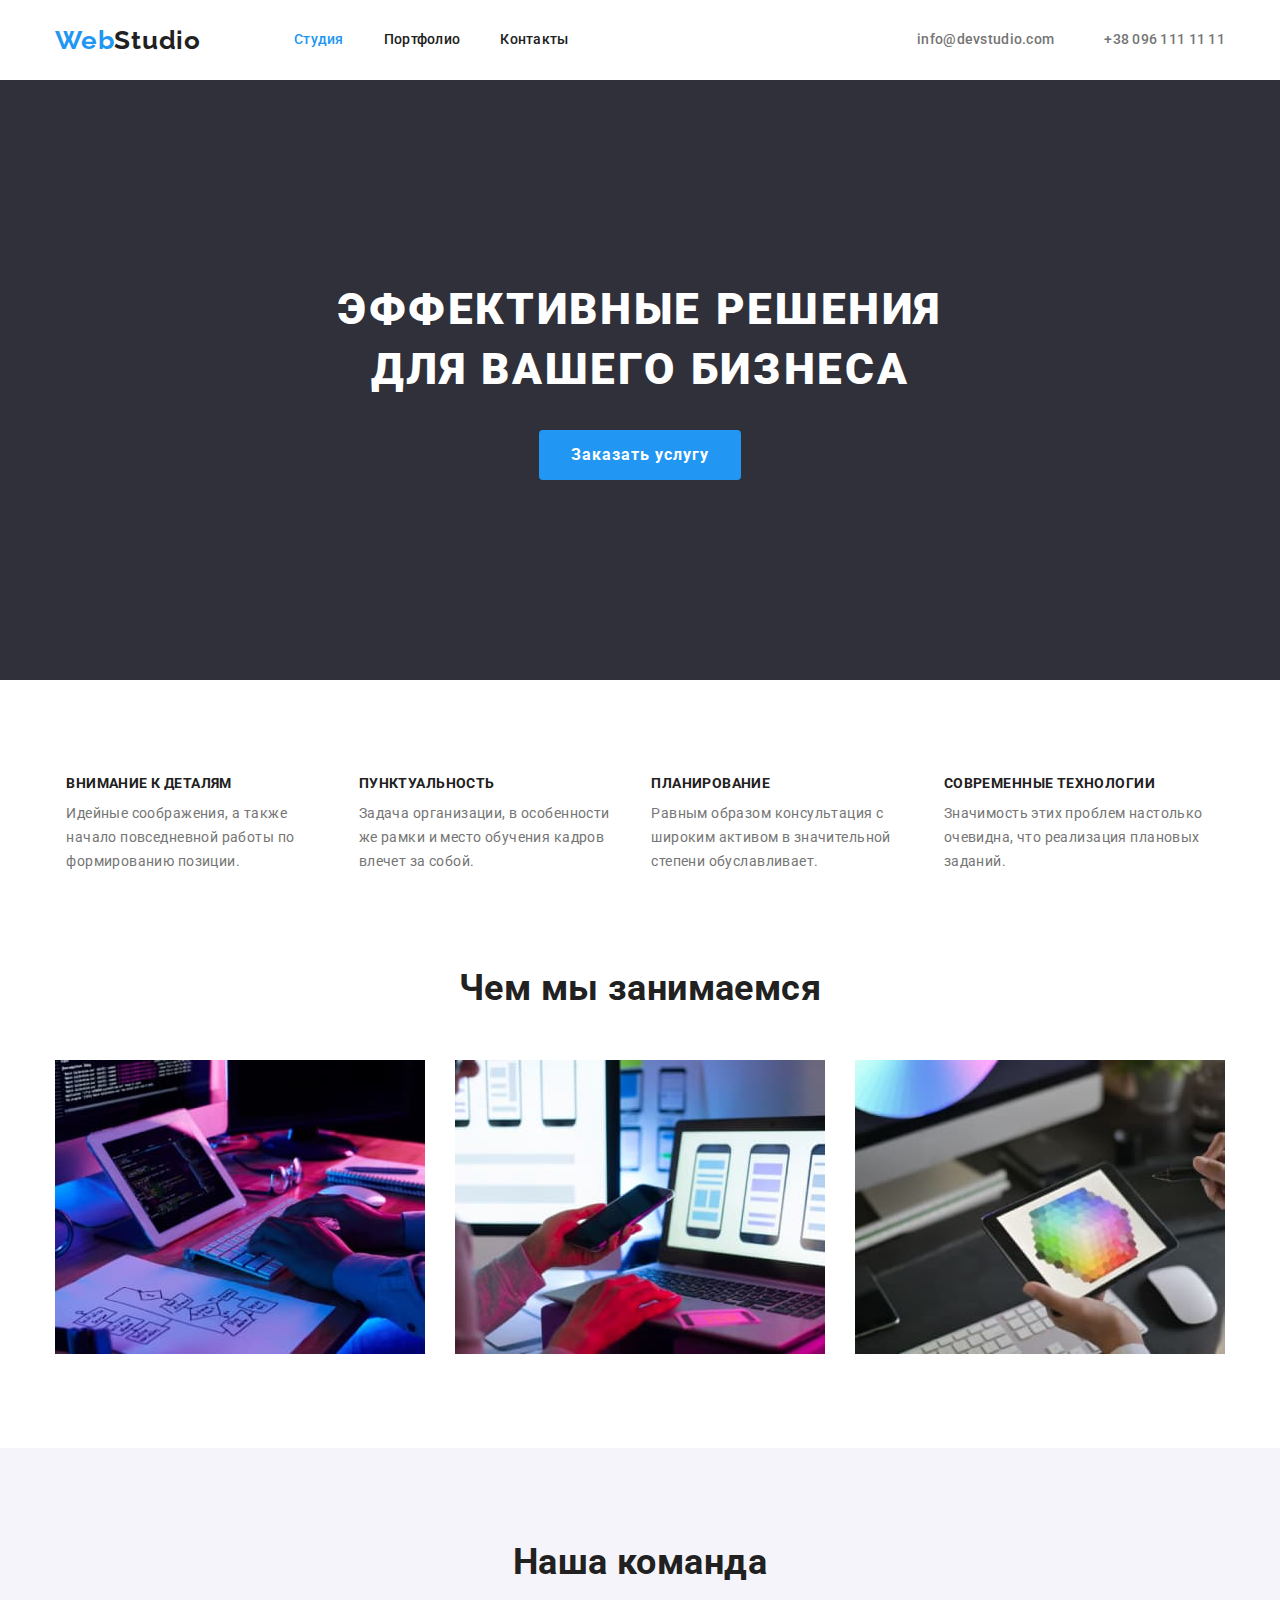
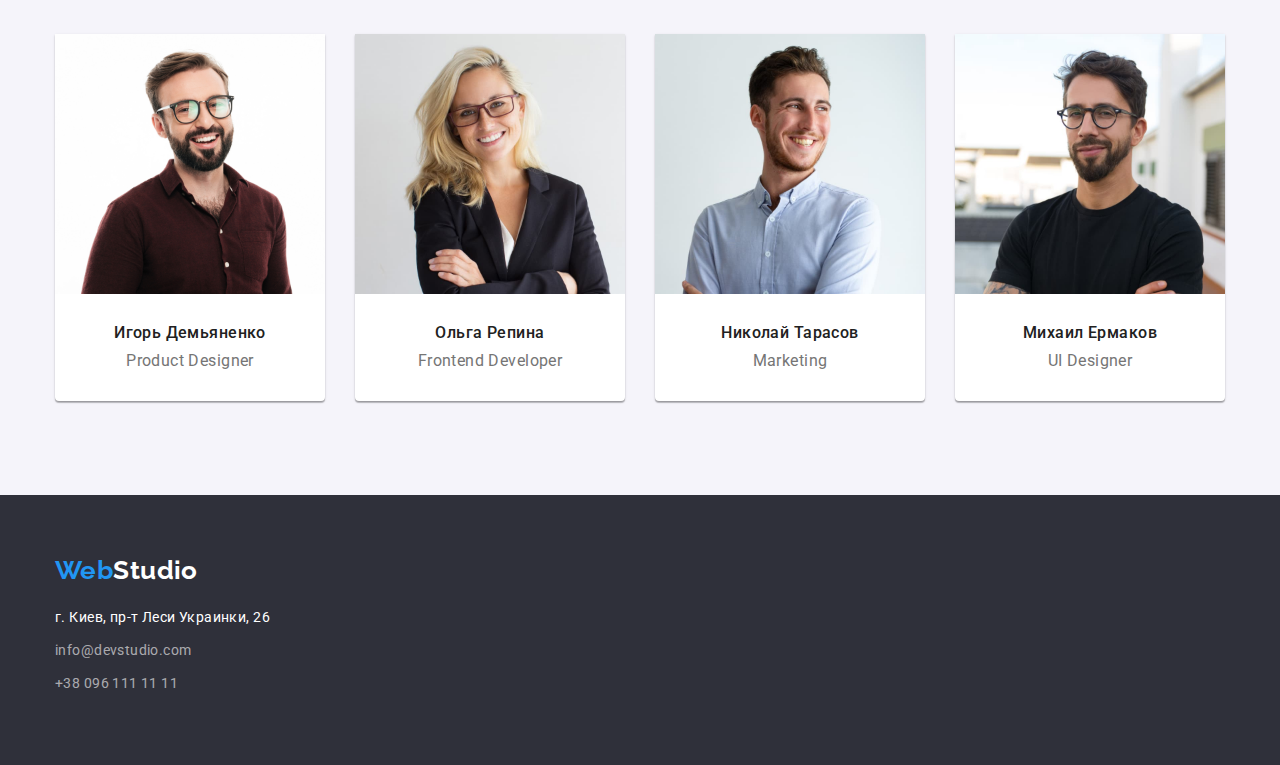
==== index.html @ 0d69b7db "Initial commit" ====
<!DOCTYPE html>
<html lang="ru">
  <head>
    <meta charset="UTF-8" />
    <meta http-equiv="X-UA-Compatible" content="IE=edge" />
    <meta name="viewport" content="width=device-width, initial-scale=1.0" />
    <title>Document</title>
    <link
      rel="stylesheet"
      href="https://cdnjs.cloudflare.com/ajax/libs/modern-normalize/1.1.0/modern-normalize.min.css"
    />
    <link rel="stylesheet" href="./css/style.css" />
    <!-- fonts -->
    <link rel="preconnect" href="https://fonts.googleapis.com" />
    <link rel="preconnect" href="https://fonts.gstatic.com" crossorigin />
    <link
      href="https://fonts.googleapis.com/css2?family=Raleway:wght@700&family=Roboto:wght@400;500;700;900&display=swap"
      rel="stylesheet"
    />
  </head>
  <body>
    <!-- shapka -->
    <header class="header ">
      <div class="container  ">
      <nav class="header-nav">
        <a class="header-logo link" href="./index.html"><span class="blue-logo">Web</span>Studio</a>
        <ul class="header-list ul">
          <li class="header-item">
            <a class="header__link link current" href="">Студия</a>
          </li>
          <li class="header-item">
            <a class="header__link link" href="./portfolio.html">Портфолио</a>
          </li>
          <li class="header-item">
            <a class="header__link link" href="...">Контакты</a>
          </li>
        </ul>
        <ul class="header-contacts ul">
          <li class="contacts-item">
            <a class=" link" href="mailto:info@devstudio.com">info@devstudio.com</a>
          </li>
          <li class="contacts-item">
            <a class="tel  link" href="tel:+380961111111">+38 096 111 11 11</a>
          </li>
        </ul>
      </nav>
    </div>
    </header>
    <!-- main -->
    <main>
      <!-- HERO -->
      <section class="hero ">
        <div class="container">
        <h1 class="hero-text">Эффективные решения для вашего бизнеса</h1>
        <button class="hero-btn" type="button">Заказать услугу</button>
      </section>
      <!-- benefits -->
      <section class="benefits section">
        <div class="container">
        <h2 class="title">Преимущества</h2>
        <ul class="benefits-list ul">
          <li class="benefits__item">
            <h3 class="benefits-title">Внимание к деталям</h3>
            <p class="benefits-text">
              Идейные соображения, а также начало повседневной работы по формированию позиции.
            </p>
          </li>
          <li class="benefits__item">
            <h3 class="benefits-title">Пунктуальность</h3>
            <p class="benefits-text">
              Задача организации, в особенности же рамки и место обучения кадров влечет за собой.
            </p>
          </li>
          <li class="benefits__item">
            <h3 class="benefits-title">Планирование</h3>
            <p class="benefits-text">
              Равным образом консультация с широким активом в значительной степени обуславливает.
            </p>
          </li>
          <li class="benefits__item">
            <h3 class="benefits-title">Современные технологии</h3>
            <p class="benefits-text">
              Значимость этих проблем настолько очевидна, что реализация плановых заданий.
            </p>
          </li>
        </ul>
      </div>
      </section>
      <!-- what are we doing -->
      <section class="working section">
        <div class="container">
        <h2 class="title">Чем мы занимаемся</h2>
        <ul class="working-list ul">
          <li class="work__img"><img src="./images/box_1.jpg" alt="working" width="370" height="294" /></li>
          <li class="work__img"><img src="./images/box_2.jpg" alt="working" width="370" height="294" /></li>
          <li class="work__img"><img src="./images/box_3.jpg" alt="working" width="370" height="294" /></li>
        </ul>
      </div>
      </section>
      <!-- our team -->
      <section class="our-team section">
        <div class="container">
        <h2 class="title">Наша команда</h2>
        <ul class="team-list ul">
          <li class="team__item">
            <img src="./images/img.jpg" alt=" Irog Demyanenko" width="270" height="260" />
            <h3 class="team-name">Игорь Демьяненко</h3>
            <p class="team-descr">Product Designer</p>
          </li>
          <li class="team__item">
            <img src="./images/img(1)_(1).jpg" alt="Olga Repina" width="270" height="260" />
            <h3 class="team-name">Ольга Репина</h3>
            <p class="team-descr">Frontend Developer</p>
          </li>
          <li class="team__item">
            <img src="./images/img(2)_(1).jpg" alt="Nikolay Tarasov" width="270" height="260" />
            <h3 class="team-name">Николай Тарасов</h3>
            <p class="team-descr">Marketing</p>
          </li>
          <li class="team__item">
            <img src="./images/img(3)_(1).jpg" alt="Michail Yermakov" width="270" height="260" />
            <h3 class="team-name">Михаил Ермаков</h3>
            <p class="team-descr">UI Designer</p>
          </li>
        </ul>
      </div>
      </section>
    </main>
    <!-- footer -->
    <footer class="footer">
      <div class="container">
      <a class="footer-link link" href="./index.html"><span class="blue-logo">Web</span>Studio</a>
      <address class="address">
        <ul class="address-list ul">
          <li class="address">г. Киев, пр-т Леси Украинки, 26</li>
          <li>
            <a class="address-mail link" href="mailto:info@devstudio.com">info@devstudio.com</a>
          </li>
          <li>
            <a class="address-tel link" href="tel:+380961111111">+38 096 111 11 11</a>
          </li>
        </ul>
      </address>
    </div>
    </footer>
  </body>
</html>
---- css/style.css ----
*html{
    box-sizing: border-box;
}
:root {
    /* fonts */
--secondaty-font: 'Raleway', sans-serif;
--main-font-: 'Roboto', sans-serif;

/* text-colors */
--primary-color: rgba(33, 33, 33, 1);
--accent-color:  rgba(33, 150, 243, 1);
--white-color:   #ffffff;
--grey-color:    #757575;

/* bg-colors */
--white-bg-color:  #ffffff;
--dark-bg-color:   #2F303A;
--grey-bg-color:   #F5F4FA;
--accent-bg-color: rgba(33, 150, 243, 1);
--hero-brn-bg: #188CE8;
/* others */
--items: 3;
--indent: 30px;

}
body{
font-family: var(--main-font-);
color: var(--primary-color);
font-size: 14px;
background-color: var(--white-bg-color);
letter-spacing: 0.03em;
} 

h1, h2, h3, p{
margin: 0;
padding: 0;
}

img{
display: block;
margin: 0;
padding: 0;
}
/* common styles start */
.link{
    text-decoration: none;
}
.ul{
    list-style: none;
    padding: 0;
    margin: 0;
}

.section{
    padding-top: 94px;
    padding-bottom: 94px;
}

.container{
     width: 1200px;    /*тут були борти 1піксель, тому довелось підлатати на колінці*/
    padding-left: 15px ;
    padding-right: 15px;
    margin-left: auto;
    margin-right: auto;
}

/* common styles end */


/* HEADER */
.header{
    background-color: var(--white-bg-color);
}

.head-line{
    border-bottom: 1px solid #ECECEC;
    
}

.header-nav{
    display: flex;
    align-items: center;
}

.header-list{
    display: flex;
}

.header__link{
    display: block;
    padding-top: 32px;
    padding-bottom: 32px;
}

.header-item:not(:last-child){
    margin-right: 40px;
}

.header-contacts{
    letter-spacing: 0.02em;

    display: flex;
    margin-left: auto;
}
.header-contacts .contacts-item:not(:last-child){
    margin-right: 50px;
}

.header-nav .link{
    color:var(--primary-color);
}

.header-contacts .link{
    color: var(--grey-color);
}

/* logo */
.header-logo{
font-weight: 700;
font-size: 26px;
line-height: 1.19;
letter-spacing: 0.03em;
font-family: var(--secondaty-font);

margin-right: 93px;

}

.blue-logo{
color:var(--accent-color);

} 

.header-list  .link.current{
    color: var(--accent-color);
}

.header-list,
.header-contacts{
font-weight: 500;
font-size: 14px;
line-height: 1.14;
letter-spacing: 0.02em;
}

.header-list .link:hover,
.header-list .link:focus{
    color: var(--accent-color)
}

.header-contacts .link:hover,
.header-contacts .link:focus{
    color: var(--accent-color);
}

/* hero section */
.hero{
background-color: var(--dark-bg-color);
text-align: center;

padding-top: 200px;
padding-bottom: 200px;
}

.hero-text{
font-weight: 900;
font-size: 44px;
line-height: 1.36;
letter-spacing: 0.06em;
text-transform: uppercase;
color: var(--white-color);

width: 696px;
margin: auto;
margin-bottom: 30px;
}

.hero-btn{
font-weight: 700;
font-size: 16px;
line-height: 1.88;
letter-spacing: 0.06em;
color: #FFFFFF;

border-radius: 4px;
background-color: var(--accent-color);
padding: 10px 32px;
border: none;

}
.hero-btn:hover,
.hero-btn:hover{
background-color: var(--hero-brn-bg);
cursor: pointer;
}

/* benefits */
.benefits{
    background-color: var(--white-bg-color);
}

.benefits .title{
 visibility: hidden;
 position: absolute;
 width: 1px;
 height: 1px;
 margin: -1px;
 padding: 0;
 overflow: hidden;
 border: 0;
 clip: rect(0 0 0 0);
}

.benefits-list{
    justify-content: space-around;
    display: flex;

}

.benefits__item{
width: 270px;

}

.benefits-title{
font-weight: 700;
font-size: 14px;
line-height: 1.33;
text-transform: uppercase;
color: var(--primary-color);

margin-bottom: 10px;
}



.benefits-text{
font-weight: 400;
font-size: 14px;
line-height: 1.71;
color: var(--grey-color);
}

/* what ARE WE DOING HERE DUDE PLZ HEPL */

.working{
    padding-top: 0;
background-color:var(--white-bg-color);
}

.working .title{
font-weight: 700;
font-size: 36px;
line-height: 1.16;
text-align: center;

margin-bottom: 50px;
color: var(--primary-color);

}

.working-list{
    display: flex;
}


.work__img:not(:last-child){
    margin-right: 30px;
}


/* oUR team */
.our-team{
background-color: var(--grey-bg-color);

}
.our-team .title{
font-weight: 700;
font-size: 36px;
line-height: 1.16;
text-align: center;
color: var(--primary-color);


margin-bottom: 50px;
}

.team-list{
    display: flex;
}

.team__item{
    background: #FFFFFF;
    box-shadow: 0px 1px 3px rgba(0, 0, 0, 0.12), 
    0px 1px 1px rgba(0, 0, 0, 0.14), 
    0px 2px 1px rgba(0, 0, 0, 0.2);
    border-radius: 0px 0px 4px 4px;
}

.team__item:not(:last-child){
    margin-right: 30px;
}

.team-name{
font-weight: 500;
font-size: 16px;
line-height: 1.18;
text-align: center;
color: var(--primary-color);

margin-top: 30px;
margin-bottom: 10px;
}

.team-descr{
font-size: 16px;
line-height: 1.18;
text-align: center;
color: var(--grey-color);

margin-bottom: 30px;
}



/* ----------------- */

/* 2ND PAGE- PORTFOLIO */

/* ----------------- */

.portfolio-section{
    background-color: var(--white-bg-color);
}

.portfolio-section .title{
    visibility: hidden;
        position: absolute;
        width: 1px;
        height: 1px;
        margin: -1px;
        padding: 0;
        overflow: hidden;
        border: 0;
        clip: rect(0 0 0 0);
    
}

.portfolio-list{
    display: flex;
    justify-content: center;
    margin-bottom: 50px;
}

.portfolio-btn{
    color: var(--primary-color);
    background-color: var(--grey-bg-color);
    font-weight: 500;
    font-size: 16px;
    line-height: 1.62;
    text-align: center;
    cursor: pointer;

    border-radius: 4px;
    padding: 6px 22px;
    border: none;
}

.portfolio_item:not(:last-child){
    margin-right: 8px;
}

.portfolio-btn:hover,
.portfolio-btn:focus{
    color: var(--white-color);
    background-color:var(--accent-bg-color)
}

.gallery{
display: flex;
flex-wrap: wrap;
}

.gallery__item{
    flex-basis: calc((100% - var(--indent) * var(--items)) / var(--items));
    margin-right: var(--indent);
    margin-bottom: var(--indent);
}

.gallery__item:nth-child(3n){
    margin-right: 0;
}

.gallery__item:nth-last-child(-n + 3){
    margin-bottom: 0px;
    }

/* .gallery__item{
    margin-bottom: 30px;
    margin-right: 30px;
}

.gallery__item:nth-child(3n){
    margin-right: 0;
}

.gallery__item:nth-last-child(-n + 3){
margin-bottom: 0px;
} */

.gallery-item-title{
font-weight: 700;
font-size: 18px;
line-height: 2;
letter-spacing: 0.06em;
color: var(--primary-color);


margin-bottom: 4px;
}

.gallery-item-text{
font-size: 16px;
line-height: 1.88;
color: var(--grey-color);
}

.gallery__div{
padding: 20px 24px;
border: 1px solid #EEEEEE;
border-top: none;
}

/* --------- */

/* FOOTER */

/* --------- */

.footer{
    background-color: var(--dark-bg-color);

    padding-top: 60px;
    padding-bottom: 60px;
}

.footer-link{
font-family:var(--secondaty-font);
font-weight: 700;
font-size: 26px;
line-height: 1.19;
color: var(--white-color);

display: block;
margin-bottom: 20px;
}

.address{
color: var(--white-color);
line-height: 1.71;
font-style: normal;

margin-bottom: 9px;
}

.address-mail{
color: rgba(255, 255, 255, 0.6);
line-height: 1.71;
font-style: normal;

display: block;
margin-bottom: 9px;
}

.address-tel{
    color: rgba(255, 255, 255, 0.6);
    line-height: 1.71;
    font-style: normal; 
}

.address:hover,
.address:focus{
    cursor: pointer;
    color: var(--accent-color);
}

.address-mail:hover,
.address-mail:focus{
    cursor: pointer;
    color: var(--accent-color);
}

.address-tel:hover,
.address-tel:focus{
    cursor: pointer;
    color: var(--accent-color);
    }
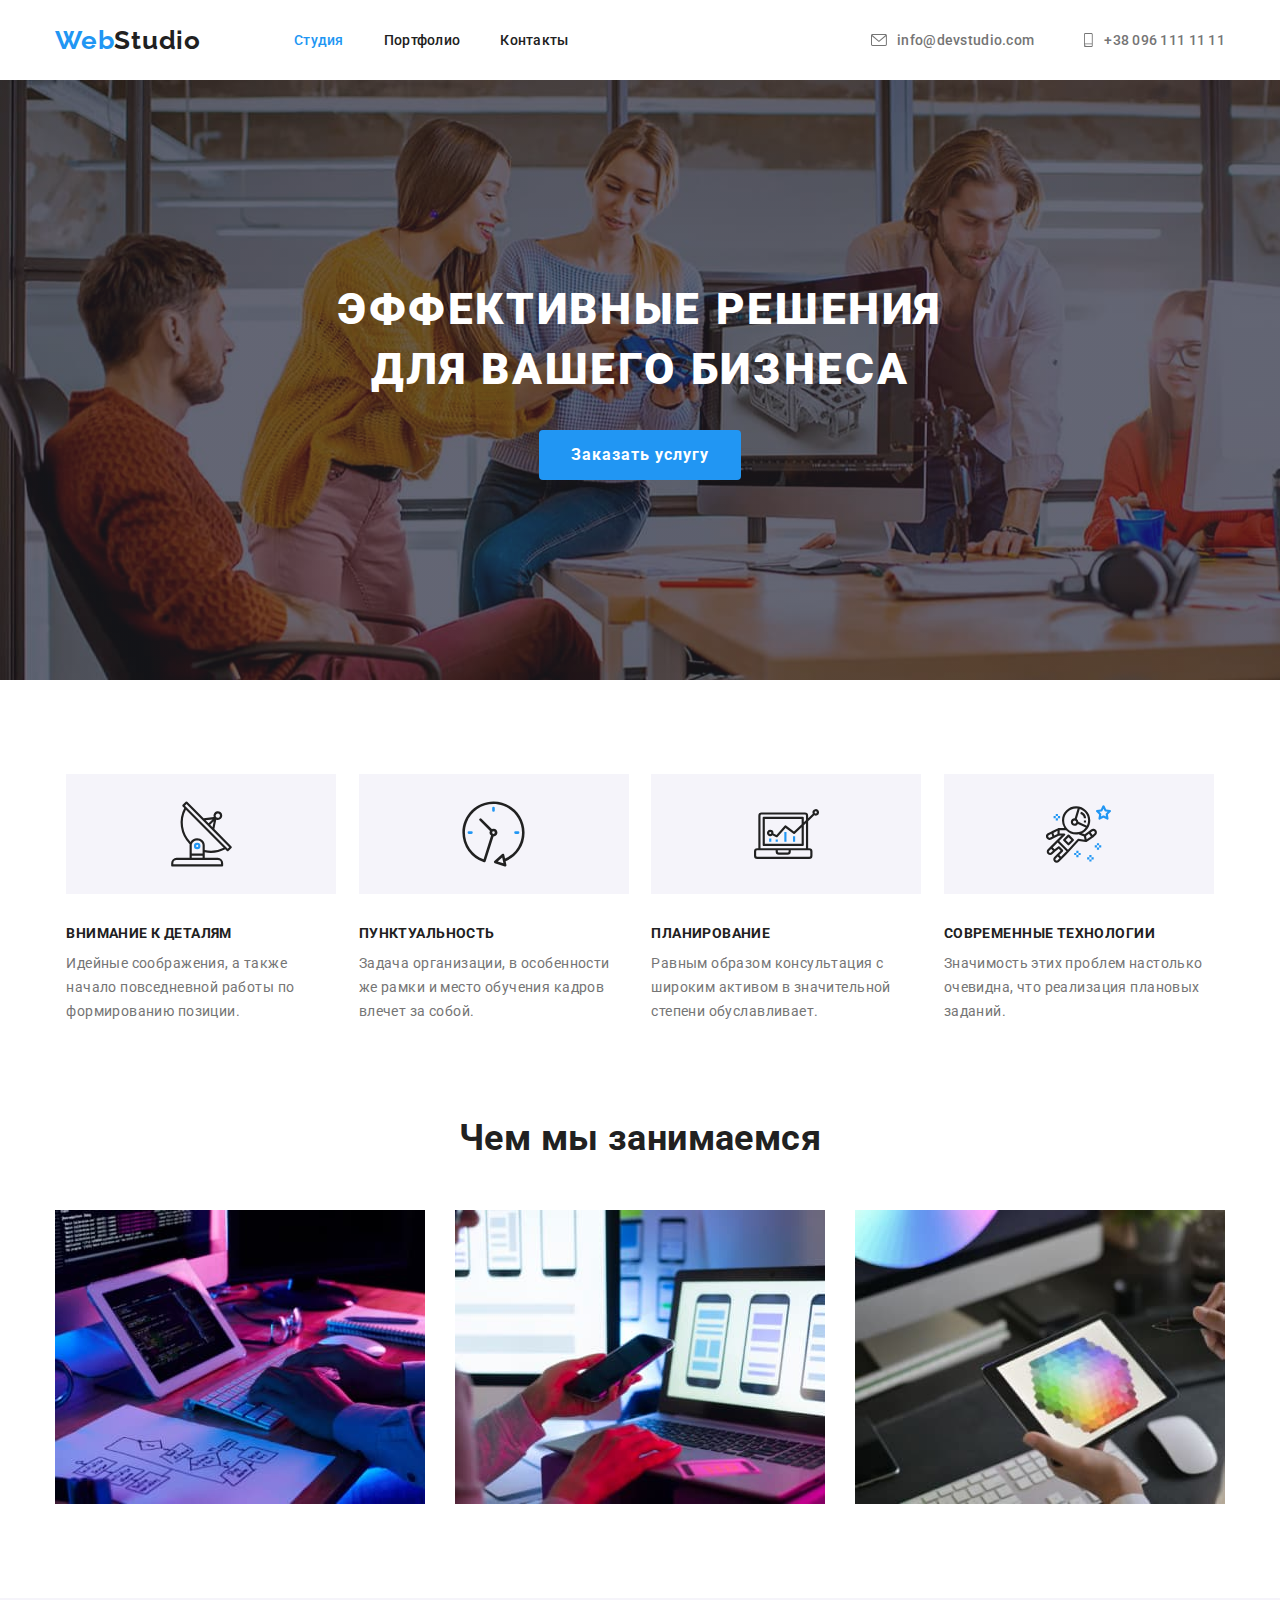
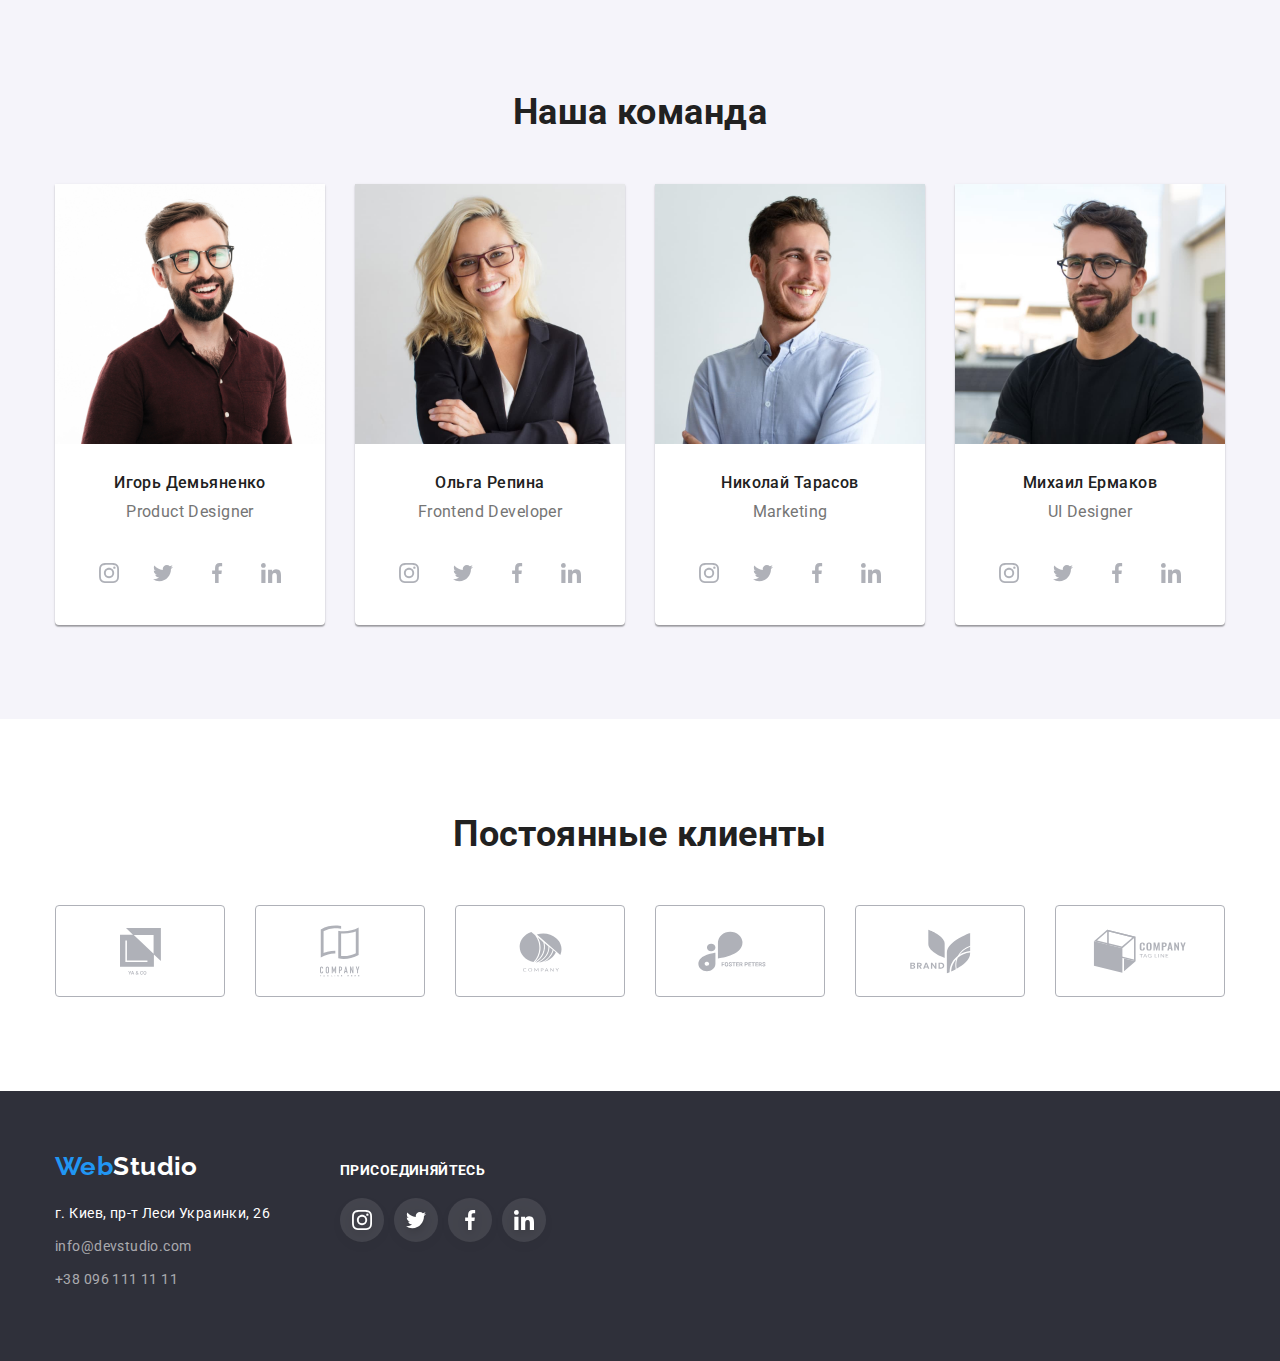
==== commit cf51383e: "hm4" ====
--- a/index.html
+++ b/index.html
@@ -1,27 +1,25 @@
 <!DOCTYPE html>
 <html lang="ru">
-  <head>
-    <meta charset="UTF-8" />
-    <meta http-equiv="X-UA-Compatible" content="IE=edge" />
-    <meta name="viewport" content="width=device-width, initial-scale=1.0" />
-    <title>Document</title>
-    <link
-      rel="stylesheet"
-      href="https://cdnjs.cloudflare.com/ajax/libs/modern-normalize/1.1.0/modern-normalize.min.css"
-    />
-    <link rel="stylesheet" href="./css/style.css" />
-    <!-- fonts -->
-    <link rel="preconnect" href="https://fonts.googleapis.com" />
-    <link rel="preconnect" href="https://fonts.gstatic.com" crossorigin />
-    <link
-      href="https://fonts.googleapis.com/css2?family=Raleway:wght@700&family=Roboto:wght@400;500;700;900&display=swap"
-      rel="stylesheet"
-    />
-  </head>
-  <body>
-    <!-- shapka -->
-    <header class="header ">
-      <div class="container  ">
+
+<head>
+  <meta charset="UTF-8" />
+  <meta http-equiv="X-UA-Compatible" content="IE=edge" />
+  <meta name="viewport" content="width=device-width, initial-scale=1.0" />
+  <title>Document</title>
+  <link rel="stylesheet"
+    href="https://cdnjs.cloudflare.com/ajax/libs/modern-normalize/1.1.0/modern-normalize.min.css" />
+  <link rel="stylesheet" href="./css/style.css" />
+  <!-- fonts -->
+  <link rel="preconnect" href="https://fonts.googleapis.com" />
+  <link rel="preconnect" href="https://fonts.gstatic.com" crossorigin />
+  <link href="https://fonts.googleapis.com/css2?family=Raleway:wght@700&family=Roboto:wght@400;500;700;900&display=swap"
+    rel="stylesheet" />
+</head>
+
+<body>
+  <!-- shapka -->
+  <header class="header ">
+    <div class="container  ">
       <nav class="header-nav">
         <a class="header-logo link" href="./index.html"><span class="blue-logo">Web</span>Studio</a>
         <ul class="header-list ul">
@@ -37,47 +35,78 @@
         </ul>
         <ul class="header-contacts ul">
           <li class="contacts-item">
-            <a class=" link" href="mailto:info@devstudio.com">info@devstudio.com</a>
+            <a class="mail link" href="mailto:info@devstudio.com">
+              <svg class="icon-mail header__icon" width="16px" height="12px">
+                <use href="./images/svg/icons.svg#icon-envelope"></use>
+              </svg>
+              info@devstudio.com
+            </a>
           </li>
           <li class="contacts-item">
-            <a class="tel  link" href="tel:+380961111111">+38 096 111 11 11</a>
+            <a class="tel  link" href="tel:+380961111111">
+          <svg class="icon-phone header__icon" height="16" width="10" >
+        <use href="./images/svg/icons.svg#icon-smartphone">
+        </use>
+      </svg>
+              +38 096 111 11 11
+            </a>
           </li>
         </ul>
       </nav>
     </div>
-    </header>
-    <!-- main -->
-    <main>
-      <!-- HERO -->
-      <section class="hero ">
-        <div class="container">
+  </header>
+  <!-- main -->
+  <main>
+    <!-- HERO -->
+    <section class="hero ">
+      <div class="container">
         <h1 class="hero-text">Эффективные решения для вашего бизнеса</h1>
         <button class="hero-btn" type="button">Заказать услугу</button>
-      </section>
-      <!-- benefits -->
-      <section class="benefits section">
-        <div class="container">
+    </section>
+    <!-- benefits -->
+    <section class="benefits section">
+      <div class="container">
         <h2 class="title">Преимущества</h2>
         <ul class="benefits-list ul">
           <li class="benefits__item">
+            <div class="benefits__icon">
+            <svg class="icon-antenna-1" width="65px" height="70px">
+              <use href="./images/svg/icons.svg#icon-antenna-1"></use>
+            </svg>
+          </div>
             <h3 class="benefits-title">Внимание к деталям</h3>
             <p class="benefits-text">
               Идейные соображения, а также начало повседневной работы по формированию позиции.
             </p>
           </li>
           <li class="benefits__item">
+            <div class="benefits__icon">
+              <svg class="icon-antenna-1" width="65px" height="70px">
+                <use href="./images/svg/icons.svg#icon-clock-1"></use>
+              </svg>
+            </div>
             <h3 class="benefits-title">Пунктуальность</h3>
             <p class="benefits-text">
               Задача организации, в особенности же рамки и место обучения кадров влечет за собой.
             </p>
           </li>
           <li class="benefits__item">
+            <div class="benefits__icon">
+              <svg class="icon-antenna-1" width="65px" height="70px">
+                <use href="./images/svg/icons.svg#icon-diagram-1"></use>
+              </svg>
+            </div>
             <h3 class="benefits-title">Планирование</h3>
             <p class="benefits-text">
               Равным образом консультация с широким активом в значительной степени обуславливает.
             </p>
           </li>
           <li class="benefits__item">
+            <div class="benefits__icon">
+              <svg class="icon-antenna-1" width="65px" height="70px">
+                <use href="./images/svg/icons.svg#icon-astronaut-1"></use>
+              </svg>
+            </div>
             <h3 class="benefits-title">Современные технологии</h3>
             <p class="benefits-text">
               Значимость этих проблем настолько очевидна, что реализация плановых заданий.
@@ -85,10 +114,10 @@
           </li>
         </ul>
       </div>
-      </section>
-      <!-- what are we doing -->
-      <section class="working section">
-        <div class="container">
+    </section>
+    <!-- what are we doing -->
+    <section class="working section">
+      <div class="container">
         <h2 class="title">Чем мы занимаемся</h2>
         <ul class="working-list ul">
           <li class="work__img"><img src="./images/box_1.jpg" alt="working" width="370" height="294" /></li>
@@ -96,41 +125,222 @@
           <li class="work__img"><img src="./images/box_3.jpg" alt="working" width="370" height="294" /></li>
         </ul>
       </div>
-      </section>
-      <!-- our team -->
-      <section class="our-team section">
-        <div class="container">
+    </section>
+    <!-- our team -->
+    <section class="our-team section">
+      <div class="container">
         <h2 class="title">Наша команда</h2>
         <ul class="team-list ul">
           <li class="team__item">
             <img src="./images/img.jpg" alt=" Irog Demyanenko" width="270" height="260" />
             <h3 class="team-name">Игорь Демьяненко</h3>
             <p class="team-descr">Product Designer</p>
+            <ul class="sotial-media ul">
+              <li class="media__item">
+                <a class="media__link" href="">
+                  <svg class="media__icon" width="20px" height="20px">
+                  <use href="./images/svg/icons.svg#icon-instagram-2"></use>
+                  </svg>
+                </a>
+              </li>
+              <li class="media__item">
+                <a class="media__link" href="">
+                  <svg class="media__icon" width="20px" height="20px">
+                    <use href="./images/svg/icons.svg#icon-twitter-1"></use>
+                    </svg>
+                </a>
+              </li>
+              <li class="media__item">
+                <a class="media__link" href="">
+                  <svg class="media__icon" width="20px" height="20px">
+                    <use href="./images/svg/icons.svg#icon-facebook-1"></use>
+                    </svg>
+                </a>
+              </li>
+              <li class="media__item">
+                <a class="media__link" href="">
+                  <svg class="media__icon" width="20px" height="20px">
+                    <use href="./images/svg/icons.svg#icon-linkedin-1"></use>
+                    </svg>
+                </a>
+            </li>
+            </ul>
           </li>
           <li class="team__item">
             <img src="./images/img(1)_(1).jpg" alt="Olga Repina" width="270" height="260" />
             <h3 class="team-name">Ольга Репина</h3>
             <p class="team-descr">Frontend Developer</p>
+            <ul class="sotial-media ul">
+              <li class="media__item">
+                <a class="media__link" href="">
+                  <svg class="media__icon" width="20px" height="20px">
+                  <use href="./images/svg/icons.svg#icon-instagram-2"></use>
+                  </svg>
+                </a>
+              </li>
+              <li class="media__item">
+                <a class="media__link" href="">
+                  <svg class="media__icon" width="20px" height="20px">
+                    <use href="./images/svg/icons.svg#icon-twitter-1"></use>
+                    </svg>
+                </a>
+              </li>
+              <li class="media__item">
+                <a class="media__link" href="">
+                  <svg class="media__icon" width="20px" height="20px">
+                    <use href="./images/svg/icons.svg#icon-facebook-1"></use>
+                    </svg>
+                </a>
+              </li>
+              <li class="media__item">
+                <a class="media__link" href="">
+                  <svg class="media__icon" width="20px" height="20px">
+                    <use href="./images/svg/icons.svg#icon-linkedin-1"></use>
+                    </svg>
+                </a>
+            </li>
+            </ul>
           </li>
           <li class="team__item">
             <img src="./images/img(2)_(1).jpg" alt="Nikolay Tarasov" width="270" height="260" />
             <h3 class="team-name">Николай Тарасов</h3>
             <p class="team-descr">Marketing</p>
+            <ul class="sotial-media ul">
+              <li class="media__item">
+                <a class="media__link" href="">
+                  <svg class="media__icon" width="20px" height="20px">
+                  <use href="./images/svg/icons.svg#icon-instagram-2"></use>
+                  </svg>
+                </a>
+              </li>
+              <li class="media__item">
+                <a class="media__link" href="">
+                  <svg class="media__icon" width="20px" height="20px">
+                    <use href="./images/svg/icons.svg#icon-twitter-1"></use>
+                    </svg>
+                </a>
+              </li>
+              <li class="media__item">
+                <a class="media__link" href="">
+                  <svg class="media__icon" width="20px" height="20px">
+                    <use href="./images/svg/icons.svg#icon-facebook-1"></use>
+                    </svg>
+                </a>
+              </li>
+              <li class="media__item">
+                <a class="media__link" href="">
+                  <svg class="media__icon" width="20px" height="20px">
+                    <use href="./images/svg/icons.svg#icon-linkedin-1"></use>
+                    </svg>
+                </a>
+            </li>
+            </ul>
           </li>
           <li class="team__item">
             <img src="./images/img(3)_(1).jpg" alt="Michail Yermakov" width="270" height="260" />
             <h3 class="team-name">Михаил Ермаков</h3>
             <p class="team-descr">UI Designer</p>
-          </li>
-        </ul>
-      </div>
-      </section>
-    </main>
-    <!-- footer -->
-    <footer class="footer">
-      <div class="container">
-      <a class="footer-link link" href="./index.html"><span class="blue-logo">Web</span>Studio</a>
+            <ul class="sotial-media ul">
+              <li class="media__item">
+                <a class="media__link" href="">
+                  <svg class="media__icon" width="20px" height="20px">
+                  <use href="./images/svg/icons.svg#icon-instagram-2"></use>
+                  </svg>
+                </a>
+              </li>
+              <li class="media__item">
+                <a class="media__link" href="">
+                  <svg class="media__icon" width="20px" height="20px">
+                    <use href="./images/svg/icons.svg#icon-twitter-1"></use>
+                    </svg>
+                </a>
+              </li>
+              <li class="media__item">
+                <a class="media__link" href="">
+                  <svg class="media__icon" width="20px" height="20px">
+                    <use href="./images/svg/icons.svg#icon-facebook-1"></use>
+                    </svg>
+                </a>
+              </li>
+              <li class="media__item">
+                <a class="media__link" href="">
+                  <svg class="media__icon" width="20px" height="20px">
+                    <use href="./images/svg/icons.svg#icon-linkedin-1"></use>
+                    </svg>
+                </a>
+            </li>
+            </ul>
+      </div>
+    </section>
+    <!--       Regular customers -->
+    <section class="customers section">
+      <div class="container">
+<h2 class="title">Постоянные клиенты</h2>
+<ul class="customers-list ul">
+  
+  <li class="cust__item">
+    <a class="cust__link link" href="">
+      <svg class="cust-icon" width="41px" height="47px">
+      <use href="./images/svg/icons.svg#icon-group"></use>
+    </svg>
+  </a>
+  </li>
+
+
+  <li class="cust__item">
+    <a class="cust__link link" href="">
+      <svg class="cust-icon" width="40px" height="52px">
+        <use href="./images/svg/icons.svg#icon-group-1"></use>
+      </svg>
+    </a>
+  </li>
+
+
+  <li class="cust__item">
+    <a class="cust__link link" href="">
+      <svg class="cust-icon" width="43px" height="41px">
+        <use href="./images/svg/icons.svg#icon-group-2"></use>
+      </svg>
+    </a>
+  </li>
+
+
+  <li class="cust__item">
+    <a class="cust__link link" href="">
+      <svg class="cust-icon" width="84px" height="41px">
+        <use href="./images/svg/icons.svg#icon-group-3"></use>
+      </svg>
+    </a>
+  </li>
+
+
+  <li class="cust__item">
+    <a class="cust__link link" href="">
+      <svg class="cust-icon" width="63px" height="45px">
+        <use href="./images/svg/icons.svg#icon-group-4"></use>
+      </svg>
+    </a>
+  </li>
+
+
+  <li class="cust__item">
+    <a class="cust__link link" href="">
+      <svg class="cust-icon" width="94px" height="44px">
+        <use href="./images/svg/icons.svg#icon-group-5"></use>
+      </svg>
+    </a>
+  </li>
+
+</ul>
+      </div>
+    </section>
+  </main>
+  <!-- footer -->
+  <footer class="footer">
+    <div class="container">
+      <div class="footer__pos">
       <address class="address">
+        <a class="footer-link link" href="./index.html"><span class="blue-logo">Web</span>Studio</a>
         <ul class="address-list ul">
           <li class="address">г. Киев, пр-т Леси Украинки, 26</li>
           <li>
@@ -141,7 +351,42 @@
           </li>
         </ul>
       </address>
+
+      <div class="footer__socia">
+ <h3 class="footer__socia__title">присоединяйтесь</h3>
+<ul class="footer__socai__list ul">
+  <li class="footer__socia__item">
+    <a class="footer__socia__link" href="">
+    <svg  class="footer__socia__icon" width="20px" height="20px">
+      <use href="./images/svg/icons.svg#icon-instagram-2"></use>
+    </svg>
+  </a>
+</li>
+  <li class="footer__socia__item">
+    <a class="footer__socia__link" href="">
+      <svg  class="footer__socia__icon" width="20px" height="20px">
+        <use href="./images/svg/icons.svg#icon-twitter-1"></use>
+      </svg>
+    </a>
+  </li>
+  <li class="footer__socia__item">
+    <a class="footer__socia__link" href="">
+      <svg class="footer__socia__icon" width="20px" height="20px">
+        <use href="./images/svg/icons.svg#icon-facebook-1"></use>
+      </svg>
+    </a>
+  </li>
+  <li class="footer__socia__item">
+    <a class="footer__socia__link" href="">
+      <svg class="footer__socia__icon" width="20px" height="20px">
+        <use href="./images/svg/icons.svg#icon-linkedin-1"></use>
+      </svg>
+    </a>
+  </li>
+</ul>
+</div>
+      </div>
     </div>
-    </footer>
-  </body>
-</html>
+  </footer>
+</body>
+</html>--- a/css/style.css
+++ b/css/style.css
@@ -11,6 +11,8 @@
 --accent-color:  rgba(33, 150, 243, 1);
 --white-color:   #ffffff;
 --grey-color:    #757575;
+--icon-grey-color: #AFB1B8;
+--icon-blue-color: #2196F3;
 
 /* bg-colors */
 --white-bg-color:  #ffffff;
@@ -139,8 +141,9 @@
 .header-contacts{
 font-weight: 500;
 font-size: 14px;
-line-height: 1.14;
+line-height: 16px;
 letter-spacing: 0.02em;
+
 }
 
 .header-list .link:hover,
@@ -152,14 +155,49 @@
 .header-contacts .link:focus{
     color: var(--accent-color);
 }
+
+
+
+.mail{
+    display: flex;
+    align-items: center; 
+    fill: var(--grey-color);
+}
+
+.tel{
+    display: flex;
+    align-items: center;
+    fill: var(--grey-color);
+}
+
+.icon-phone,
+.icon-mail{
+    margin-right: 10px;
+}
+
+.contacts-item:hover .header__icon,
+.contacts-item:focus .header__icon{
+    fill: var(--icon-blue-color);
+}
+
+/* .icon-mail{
+    fill: currentColor ;
+} */
 
 /* hero section */
 .hero{
 background-color: var(--dark-bg-color);
 text-align: center;
-
 padding-top: 200px;
 padding-bottom: 200px;
+background-image: linear-gradient(
+    to right, rgba(47, 48, 58, 0.4), 
+    rgba(47, 48, 58, 0.4)
+),url(/images/hero-img.jpg);
+
+max-width: 1600px;
+margin-left: auto;
+margin-right: auto;
 }
 
 .hero-text{
@@ -222,6 +260,19 @@
 
 }
 
+
+
+.benefits__icon{
+    width: 270px;
+    height: 120px;
+    background-color:var(--grey-bg-color);
+    display: flex;
+    justify-content: center;
+    align-items: center;
+    margin-bottom: 30px;
+}
+
+
 .benefits-title{
 font-weight: 700;
 font-size: 14px;
@@ -307,7 +358,6 @@
 line-height: 1.18;
 text-align: center;
 color: var(--primary-color);
-
 margin-top: 30px;
 margin-bottom: 10px;
 }
@@ -317,10 +367,130 @@
 line-height: 1.18;
 text-align: center;
 color: var(--grey-color);
-
 margin-bottom: 30px;
 }
 
+.sotial-media{
+   display: flex;
+   justify-content: center;
+   align-items: center;
+   margin-bottom: 30px;
+   
+}
+
+.media__link{
+    display: flex;
+    justify-content: center;
+    align-items: center;
+    width: 44px;
+    height: 44px;
+    color:var(--icon-grey-color);
+    background-color: var(--white-color);
+    border-radius: 50%;
+
+
+}
+
+
+.media__item:not(:last-child){
+    margin-right: 10px;
+}
+
+/* .media__icon{
+    color: var(--grey-color);
+} */
+
+/* .media__link:hover ,
+.media__link:focus{
+    background-color: var(--accent-color);
+
+} */
+
+.media__link:hover ,
+.media__link:focus {
+    background-color: var(--accent-color);
+    color: var(--white-color);
+}
+
+.media__icon{
+fill: currentColor;
+}
+
+
+.customers .title{
+text-align: center;
+font-family: 'Roboto';
+font-style: normal;
+font-weight: 700;
+font-size: 36px;
+line-height: 42px;
+color: var(--primary-color);
+
+margin-bottom: 50px;
+}
+
+.customers-list{
+    display: flex;
+    justify-content: center;
+    flex-wrap: wrap;
+}
+
+.cust__item{
+display: flex;
+border: 1px solid #AFB1B8;
+border-radius: 4px;;
+width: 170px;
+height: 92px;
+
+justify-content: center;
+align-items: center;
+}
+
+
+
+.cust__link{
+     display: flex;
+     justify-content: center;
+     align-items: center;
+width: 106px;
+height: 60px;
+}
+    
+.cust-icon{
+    display:flex ;
+     justify-content: center;
+     align-items: center;
+}
+
+.cust__item:not(:last-child){
+    margin-right: 30px;
+    
+    }
+
+.cust__link{
+    
+        color: var(--icon-grey-color);
+
+}
+
+.cust__item:hover ,
+.cust__item:focus {
+    border-color:var(--icon-blue-color);
+}
+.cust__item:hover .cust__link,
+.cust__item:focus .cust__link{
+    border-color:var(--icon-blue-color);
+color: var(--icon-blue-color);
+}
+
+/* .cust__link:hover,
+.cust__link:focus{
+    color: currentColor;
+} */
+
+.cust-icon{
+    fill: currentColor;
+}
 
 
 /* ----------------- */
@@ -373,7 +543,9 @@
 .portfolio-btn:hover,
 .portfolio-btn:focus{
     color: var(--white-color);
-    background-color:var(--accent-bg-color)
+    background-color:var(--accent-bg-color);
+    box-shadow: 0px 3px 1px rgba(0, 0, 0, 0.1), 0px 1px 2px rgba(0, 0, 0, 0.08), 0px 2px 2px rgba(0, 0, 0, 0.12);
+    
 }
 
 .gallery{
@@ -387,12 +559,22 @@
     margin-bottom: var(--indent);
 }
 
+
 .gallery__item:nth-child(3n){
     margin-right: 0;
 }
 
 .gallery__item:nth-last-child(-n + 3){
     margin-bottom: 0px;
+    }
+
+    .gallery__item:hover,
+    .gallery__item:focus{
+    
+    box-shadow: 0px 1px 1px 
+    rgba(0, 0, 0, 0.12), 0px 4px 4px 
+    rgba(0, 0, 0, 0.06), 1px 4px 6px 
+    rgba(0, 0, 0, 0.16);
     }
 
 /* .gallery__item{
@@ -455,6 +637,10 @@
 margin-bottom: 20px;
 }
 
+.address-list{
+    margin-right: 70px;
+}
+
 .address{
 color: var(--white-color);
 line-height: 1.71;
@@ -494,4 +680,59 @@
 .address-tel:focus{
     cursor: pointer;
     color: var(--accent-color);
-    }+    }
+
+.footer__socia__title{
+font-family: 'Roboto';
+font-style: normal;
+font-weight: 700;
+font-size: 14px;
+line-height: 16px;
+letter-spacing: 0.03em;
+text-transform: uppercase;
+
+color: #FFFFFF;
+margin-bottom: 20px;
+}
+    
+.footer__pos{
+    display: flex;
+  align-items: baseline;
+}
+
+.footer__socia{
+
+   
+}
+
+.footer__socai__list{
+    display: flex;
+    
+
+}
+
+.footer__socia__link{
+    display: flex;
+    justify-content: center;
+    align-items: center;
+    width: 44px;
+    height: 44px;
+    border-radius: 50%;
+    fill: var(--white-color);;
+    background: rgba(255, 255, 255, 0.1);
+    filter: drop-shadow(0px 4px 4px rgba(0, 0, 0, 0.25));
+}
+
+.footer__socia__item{
+    
+}
+
+.footer__socia__item:not(:last-child){
+    margin-right: 10px;
+}
+
+
+.footer__socia__link:hover,
+.footer__socia__link:focus{
+    background-color: var(--icon-blue-color);
+}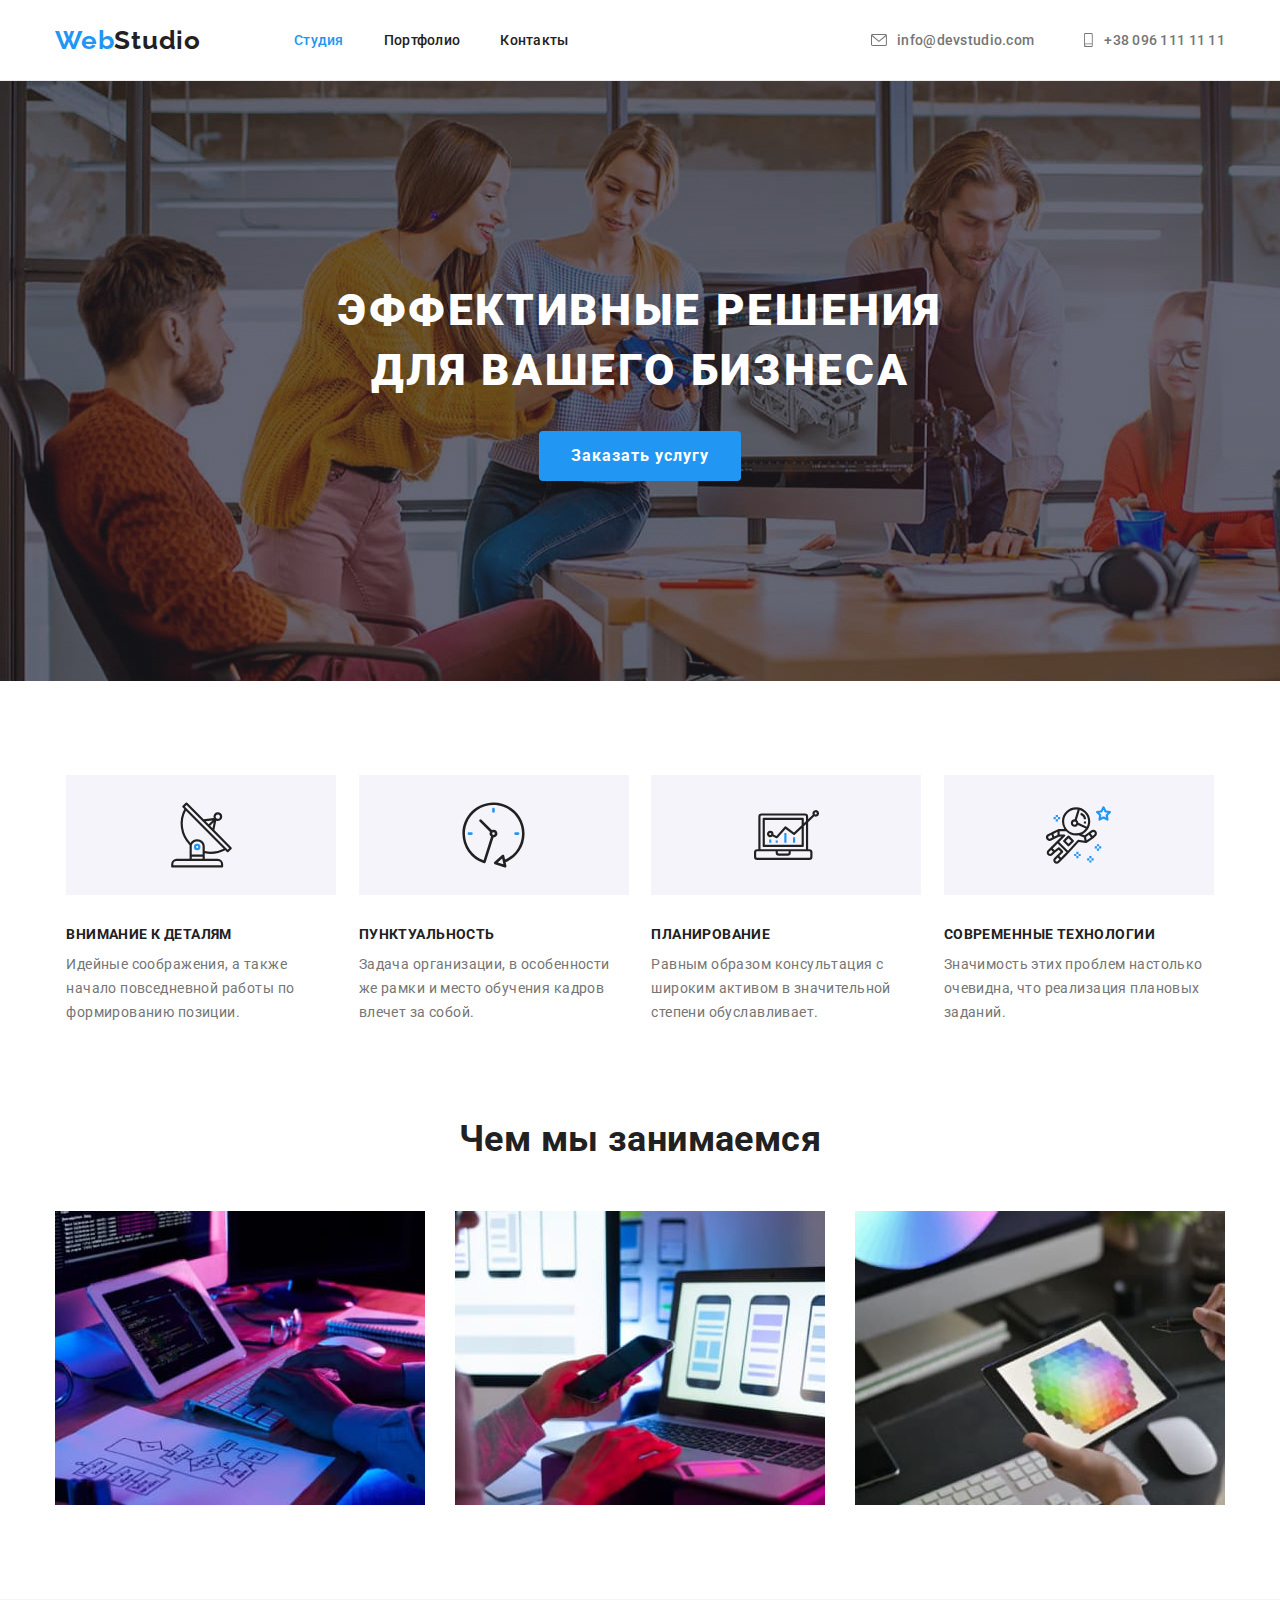
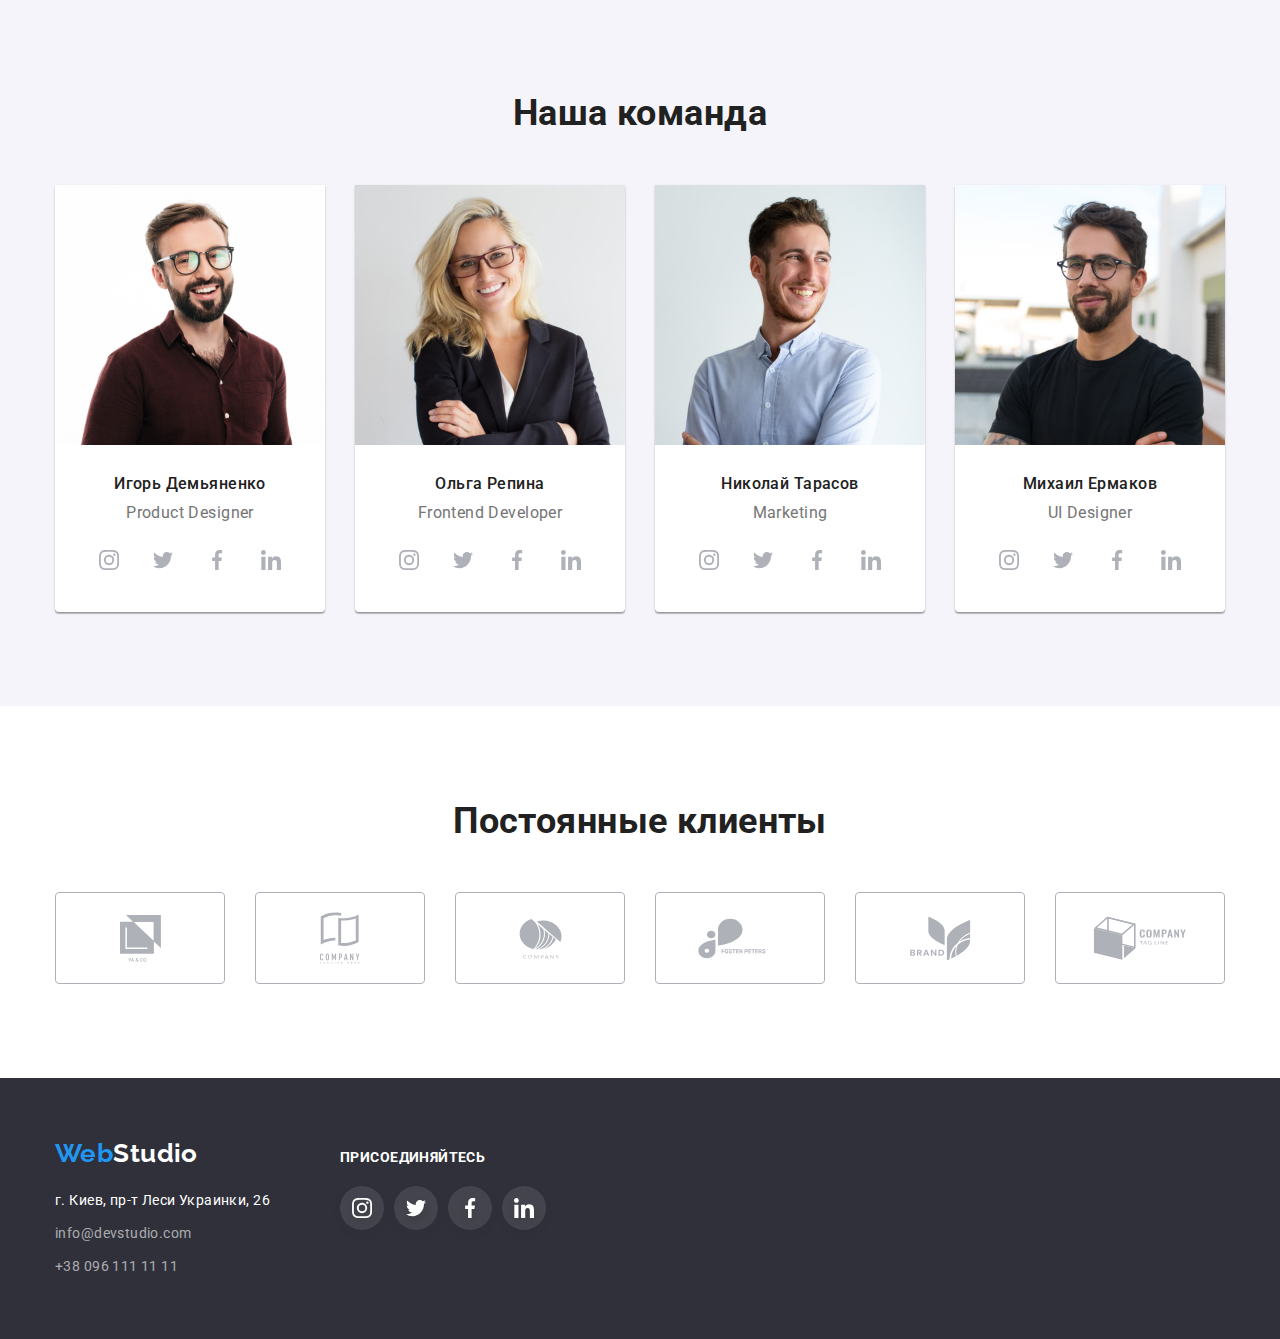
==== commit 82692139: "main fixes" ====
--- a/index.html
+++ b/index.html
@@ -18,7 +18,7 @@
 
 <body>
   <!-- shapka -->
-  <header class="header ">
+  <header class="header head-line">
     <div class="container  ">
       <nav class="header-nav">
         <a class="header-logo link" href="./index.html"><span class="blue-logo">Web</span>Studio</a>
@@ -337,12 +337,15 @@
   </main>
   <!-- footer -->
   <footer class="footer">
-    <div class="container">
+    <div class="container footter__position">
       <div class="footer__pos">
+        <a class="footer-link link" href="./index.html"><span class="blue-logo">Web</span>Studio</a>
       <address class="address">
-        <a class="footer-link link" href="./index.html"><span class="blue-logo">Web</span>Studio</a>
+      
         <ul class="address-list ul">
-          <li class="address">г. Киев, пр-т Леси Украинки, 26</li>
+          <li>
+            <a class="address-map link" href=""> г. Киев, пр-т Леси Украинки, 26<a>
+          </li>
           <li>
             <a class="address-mail link" href="mailto:info@devstudio.com">info@devstudio.com</a>
           </li>
@@ -351,9 +354,9 @@
           </li>
         </ul>
       </address>
-
+    </div>
       <div class="footer__socia">
- <h3 class="footer__socia__title">присоединяйтесь</h3>
+ <strong class="footer__socia__title">присоединяйтесь</strong>
 <ul class="footer__socai__list ul">
   <li class="footer__socia__item">
     <a class="footer__socia__link" href="">
@@ -385,7 +388,7 @@
   </li>
 </ul>
 </div>
-      </div>
+      
     </div>
   </footer>
 </body>
--- a/css/style.css
+++ b/css/style.css
@@ -193,7 +193,7 @@
 background-image: linear-gradient(
     to right, rgba(47, 48, 58, 0.4), 
     rgba(47, 48, 58, 0.4)
-),url(/images/hero-img.jpg);
+),url(../images/hero-img.jpg);
 
 max-width: 1600px;
 margin-left: auto;
@@ -367,7 +367,7 @@
 line-height: 1.18;
 text-align: center;
 color: var(--grey-color);
-margin-bottom: 30px;
+margin-bottom: 16px;
 }
 
 .sotial-media{
@@ -568,8 +568,8 @@
     margin-bottom: 0px;
     }
 
-    .gallery__item:hover,
-    .gallery__item:focus{
+.gallery__item:hover,
+.gallery__item:focus{
     
     box-shadow: 0px 1px 1px 
     rgba(0, 0, 0, 0.12), 0px 4px 4px 
@@ -590,6 +590,10 @@
 margin-bottom: 0px;
 } */
 
+.gallery__link{
+    display: block;
+}
+
 .gallery-item-title{
 font-weight: 700;
 font-size: 18px;
@@ -637,6 +641,11 @@
 margin-bottom: 20px;
 }
 
+.footter__position{
+    display: flex;
+    align-items: baseline;
+}
+
 .address-list{
     margin-right: 70px;
 }
@@ -646,7 +655,15 @@
 line-height: 1.71;
 font-style: normal;
 
-margin-bottom: 9px;
+
+}
+
+.address-map{
+    color: #FFFFFF;
+    line-height: 1.71;
+
+    display: block;
+    margin-bottom: 9px;
 }
 
 .address-mail{
@@ -664,8 +681,8 @@
     font-style: normal; 
 }
 
-.address:hover,
-.address:focus{
+.address-map:hover,
+.address-map:focus{
     cursor: pointer;
     color: var(--accent-color);
 }
@@ -692,12 +709,11 @@
 text-transform: uppercase;
 
 color: #FFFFFF;
-margin-bottom: 20px;
+
 }
     
 .footer__pos{
-    display: flex;
-  align-items: baseline;
+ 
 }
 
 .footer__socia{
@@ -707,7 +723,7 @@
 
 .footer__socai__list{
     display: flex;
-    
+    margin-top: 20px;
 
 }
 
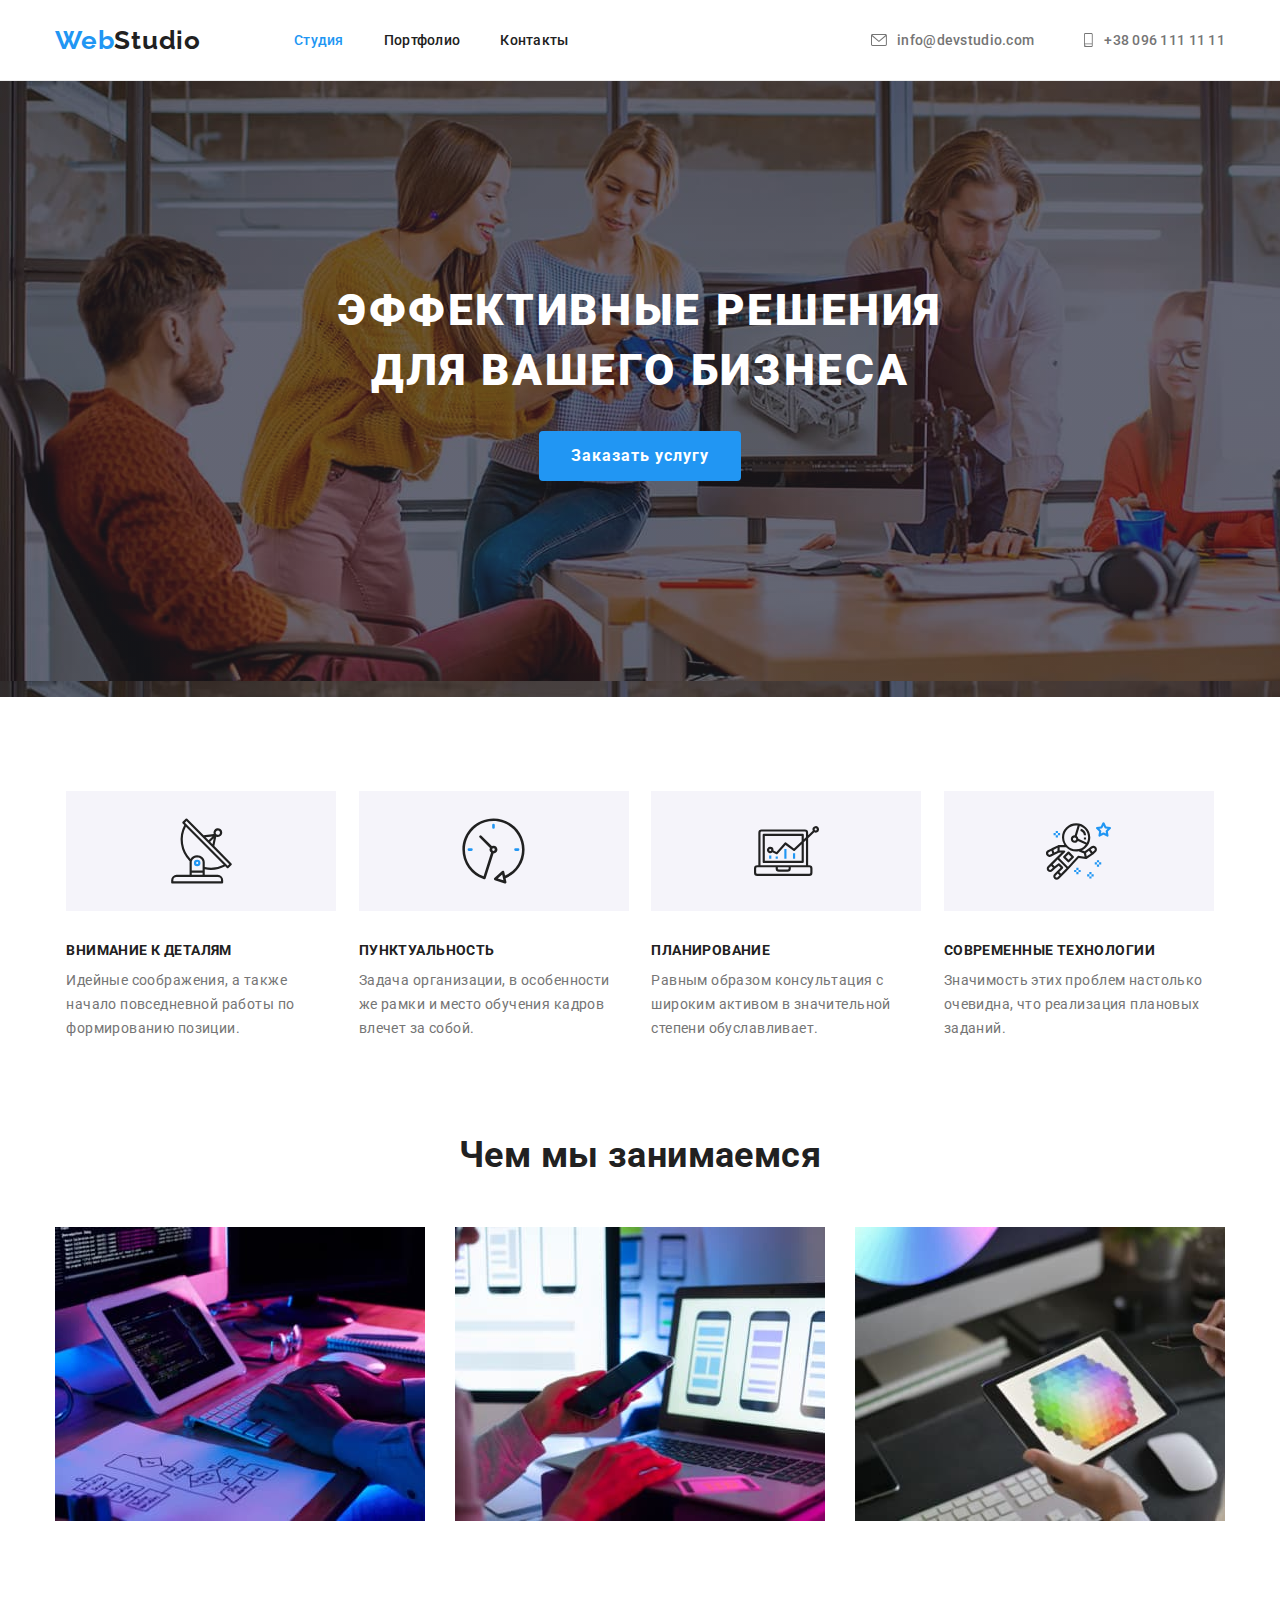
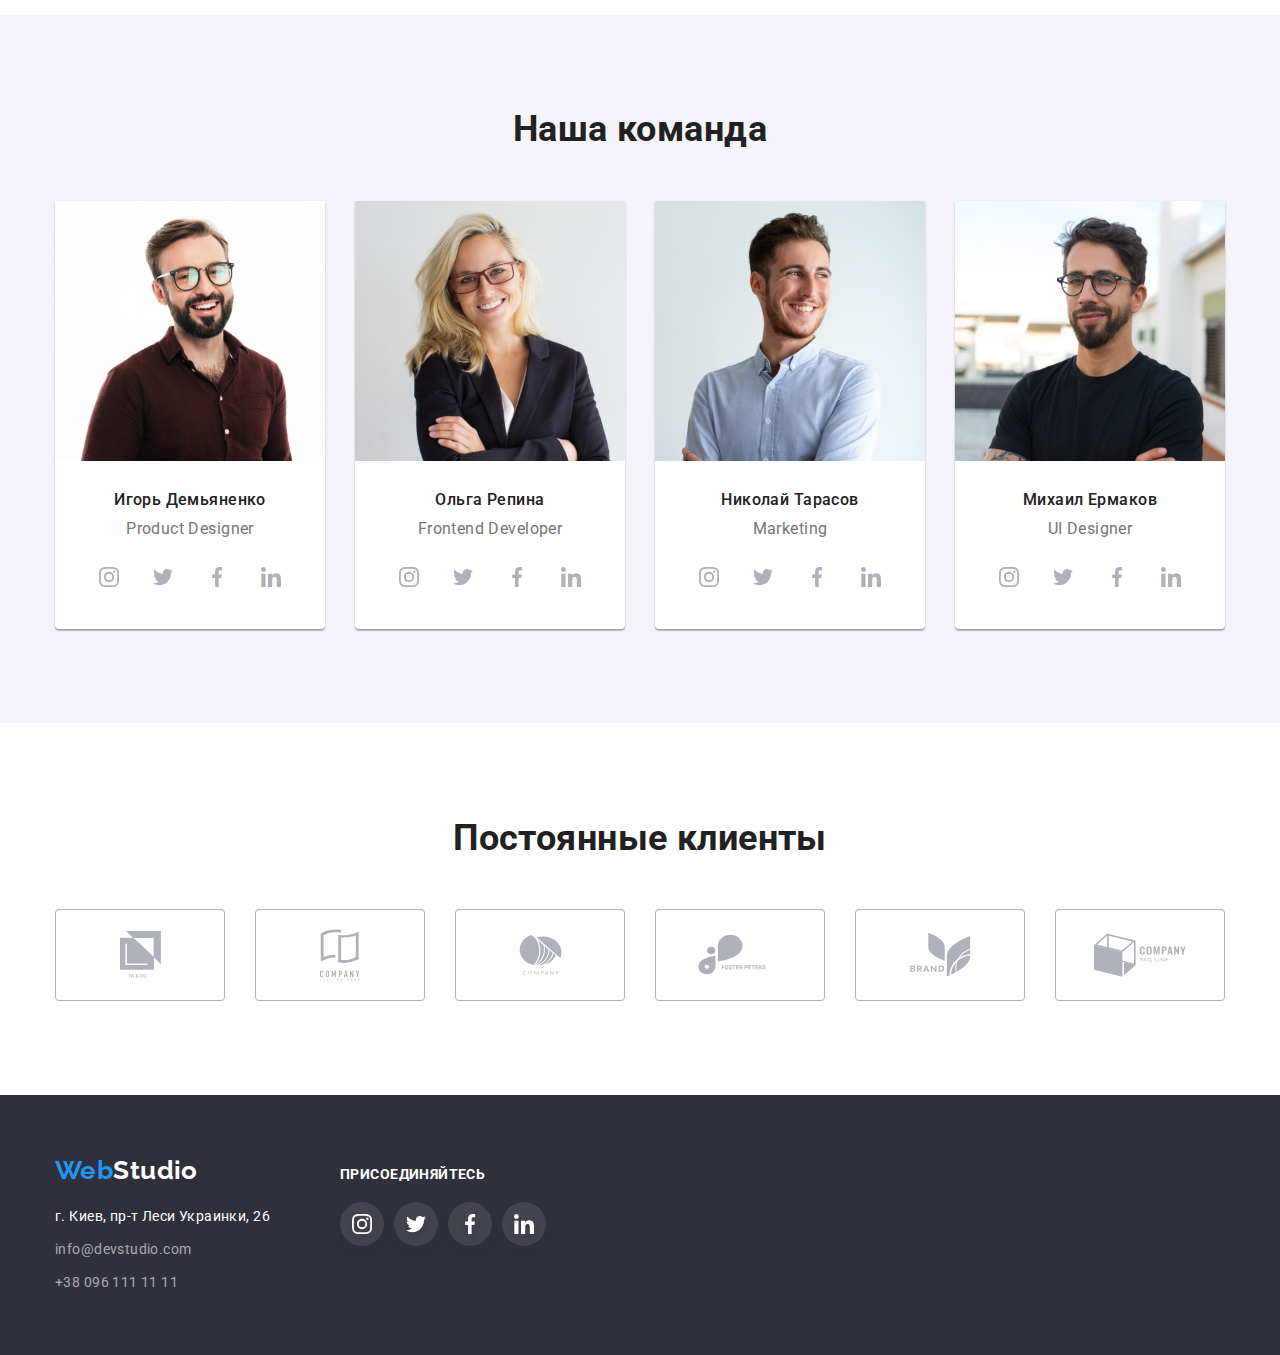
==== commit 7ab6d717: "fis__prittier" ====
--- a/index.html
+++ b/index.html
@@ -1,395 +1,402 @@
 <!DOCTYPE html>
 <html lang="ru">
-
-<head>
-  <meta charset="UTF-8" />
-  <meta http-equiv="X-UA-Compatible" content="IE=edge" />
-  <meta name="viewport" content="width=device-width, initial-scale=1.0" />
-  <title>Document</title>
-  <link rel="stylesheet"
-    href="https://cdnjs.cloudflare.com/ajax/libs/modern-normalize/1.1.0/modern-normalize.min.css" />
-  <link rel="stylesheet" href="./css/style.css" />
-  <!-- fonts -->
-  <link rel="preconnect" href="https://fonts.googleapis.com" />
-  <link rel="preconnect" href="https://fonts.gstatic.com" crossorigin />
-  <link href="https://fonts.googleapis.com/css2?family=Raleway:wght@700&family=Roboto:wght@400;500;700;900&display=swap"
-    rel="stylesheet" />
-</head>
-
-<body>
-  <!-- shapka -->
-  <header class="header head-line">
-    <div class="container  ">
-      <nav class="header-nav">
-        <a class="header-logo link" href="./index.html"><span class="blue-logo">Web</span>Studio</a>
-        <ul class="header-list ul">
-          <li class="header-item">
-            <a class="header__link link current" href="">Студия</a>
-          </li>
-          <li class="header-item">
-            <a class="header__link link" href="./portfolio.html">Портфолио</a>
-          </li>
-          <li class="header-item">
-            <a class="header__link link" href="...">Контакты</a>
-          </li>
-        </ul>
-        <ul class="header-contacts ul">
-          <li class="contacts-item">
-            <a class="mail link" href="mailto:info@devstudio.com">
-              <svg class="icon-mail header__icon" width="16px" height="12px">
-                <use href="./images/svg/icons.svg#icon-envelope"></use>
-              </svg>
-              info@devstudio.com
-            </a>
-          </li>
-          <li class="contacts-item">
-            <a class="tel  link" href="tel:+380961111111">
-          <svg class="icon-phone header__icon" height="16" width="10" >
-        <use href="./images/svg/icons.svg#icon-smartphone">
-        </use>
-      </svg>
-              +38 096 111 11 11
-            </a>
-          </li>
-        </ul>
-      </nav>
-    </div>
-  </header>
-  <!-- main -->
-  <main>
-    <!-- HERO -->
-    <section class="hero ">
+  <head>
+    <meta charset="UTF-8" />
+    <meta http-equiv="X-UA-Compatible" content="IE=edge" />
+    <meta name="viewport" content="width=device-width, initial-scale=1.0" />
+    <title>Document</title>
+    <link
+      rel="stylesheet"
+      href="https://cdnjs.cloudflare.com/ajax/libs/modern-normalize/1.1.0/modern-normalize.min.css"
+    />
+    <link rel="stylesheet" href="./css/style.css" />
+    <!-- fonts -->
+    <link rel="preconnect" href="https://fonts.googleapis.com" />
+    <link rel="preconnect" href="https://fonts.gstatic.com" crossorigin />
+    <link
+      href="https://fonts.googleapis.com/css2?family=Raleway:wght@700&family=Roboto:wght@400;500;700;900&display=swap"
+      rel="stylesheet"
+    />
+  </head>
+
+  <body>
+    <!-- shapka -->
+    <header class="header head-line">
       <div class="container">
-        <h1 class="hero-text">Эффективные решения для вашего бизнеса</h1>
-        <button class="hero-btn" type="button">Заказать услугу</button>
-    </section>
-    <!-- benefits -->
-    <section class="benefits section">
-      <div class="container">
-        <h2 class="title">Преимущества</h2>
-        <ul class="benefits-list ul">
-          <li class="benefits__item">
-            <div class="benefits__icon">
-            <svg class="icon-antenna-1" width="65px" height="70px">
-              <use href="./images/svg/icons.svg#icon-antenna-1"></use>
-            </svg>
-          </div>
-            <h3 class="benefits-title">Внимание к деталям</h3>
-            <p class="benefits-text">
-              Идейные соображения, а также начало повседневной работы по формированию позиции.
-            </p>
-          </li>
-          <li class="benefits__item">
-            <div class="benefits__icon">
-              <svg class="icon-antenna-1" width="65px" height="70px">
-                <use href="./images/svg/icons.svg#icon-clock-1"></use>
-              </svg>
-            </div>
-            <h3 class="benefits-title">Пунктуальность</h3>
-            <p class="benefits-text">
-              Задача организации, в особенности же рамки и место обучения кадров влечет за собой.
-            </p>
-          </li>
-          <li class="benefits__item">
-            <div class="benefits__icon">
-              <svg class="icon-antenna-1" width="65px" height="70px">
-                <use href="./images/svg/icons.svg#icon-diagram-1"></use>
-              </svg>
-            </div>
-            <h3 class="benefits-title">Планирование</h3>
-            <p class="benefits-text">
-              Равным образом консультация с широким активом в значительной степени обуславливает.
-            </p>
-          </li>
-          <li class="benefits__item">
-            <div class="benefits__icon">
-              <svg class="icon-antenna-1" width="65px" height="70px">
-                <use href="./images/svg/icons.svg#icon-astronaut-1"></use>
-              </svg>
-            </div>
-            <h3 class="benefits-title">Современные технологии</h3>
-            <p class="benefits-text">
-              Значимость этих проблем настолько очевидна, что реализация плановых заданий.
-            </p>
-          </li>
-        </ul>
+        <nav class="header-nav">
+          <a class="header-logo link" href="./index.html"
+            ><span class="blue-logo">Web</span>Studio</a
+          >
+          <ul class="header-list ul">
+            <li class="header-item">
+              <a class="header__link link current" href="">Студия</a>
+            </li>
+            <li class="header-item">
+              <a class="header__link link" href="./portfolio.html">Портфолио</a>
+            </li>
+            <li class="header-item">
+              <a class="header__link link" href="...">Контакты</a>
+            </li>
+          </ul>
+          <ul class="header-contacts ul">
+            <li class="contacts-item">
+              <a class="mail link" href="mailto:info@devstudio.com">
+                <svg class="icon-mail header__icon" width="16px" height="12px">
+                  <use href="./images/svg/icons.svg#icon-envelope"></use>
+                </svg>
+                info@devstudio.com
+              </a>
+            </li>
+            <li class="contacts-item">
+              <a class="tel link" href="tel:+380961111111">
+                <svg class="icon-phone header__icon" height="16" width="10">
+                  <use href="./images/svg/icons.svg#icon-smartphone"></use>
+                </svg>
+                +38 096 111 11 11
+              </a>
+            </li>
+          </ul>
+        </nav>
       </div>
-    </section>
-    <!-- what are we doing -->
-    <section class="working section">
-      <div class="container">
-        <h2 class="title">Чем мы занимаемся</h2>
-        <ul class="working-list ul">
-          <li class="work__img"><img src="./images/box_1.jpg" alt="working" width="370" height="294" /></li>
-          <li class="work__img"><img src="./images/box_2.jpg" alt="working" width="370" height="294" /></li>
-          <li class="work__img"><img src="./images/box_3.jpg" alt="working" width="370" height="294" /></li>
-        </ul>
+    </header>
+    <!-- main -->
+    <main>
+      <!-- HERO -->
+      <section class="hero">
+        <div class="container">
+          <h1 class="hero-text">Эффективные решения для вашего бизнеса</h1>
+          <button class="hero-btn" type="button">Заказать услугу</button>
+        </div>
+        >
+      </section>
+      <!-- benefits -->
+      <section class="benefits section">
+        <div class="container">
+          <h2 class="title">Преимущества</h2>
+          <ul class="benefits-list ul">
+            <li class="benefits__item">
+              <div class="benefits__icon">
+                <svg class="icon-antenna-1" width="65px" height="70px">
+                  <use href="./images/svg/icons.svg#icon-antenna-1"></use>
+                </svg>
+              </div>
+              <h3 class="benefits-title">Внимание к деталям</h3>
+              <p class="benefits-text">
+                Идейные соображения, а также начало повседневной работы по формированию позиции.
+              </p>
+            </li>
+            <li class="benefits__item">
+              <div class="benefits__icon">
+                <svg class="icon-antenna-1" width="65px" height="70px">
+                  <use href="./images/svg/icons.svg#icon-clock-1"></use>
+                </svg>
+              </div>
+              <h3 class="benefits-title">Пунктуальность</h3>
+              <p class="benefits-text">
+                Задача организации, в особенности же рамки и место обучения кадров влечет за собой.
+              </p>
+            </li>
+            <li class="benefits__item">
+              <div class="benefits__icon">
+                <svg class="icon-antenna-1" width="65px" height="70px">
+                  <use href="./images/svg/icons.svg#icon-diagram-1"></use>
+                </svg>
+              </div>
+              <h3 class="benefits-title">Планирование</h3>
+              <p class="benefits-text">
+                Равным образом консультация с широким активом в значительной степени обуславливает.
+              </p>
+            </li>
+            <li class="benefits__item">
+              <div class="benefits__icon">
+                <svg class="icon-antenna-1" width="65px" height="70px">
+                  <use href="./images/svg/icons.svg#icon-astronaut-1"></use>
+                </svg>
+              </div>
+              <h3 class="benefits-title">Современные технологии</h3>
+              <p class="benefits-text">
+                Значимость этих проблем настолько очевидна, что реализация плановых заданий.
+              </p>
+            </li>
+          </ul>
+        </div>
+      </section>
+      <!-- what are we doing -->
+      <section class="working section">
+        <div class="container">
+          <h2 class="title">Чем мы занимаемся</h2>
+          <ul class="working-list ul">
+            <li class="work__img">
+              <img src="./images/box_1.jpg" alt="working" width="370" height="294" />
+            </li>
+            <li class="work__img">
+              <img src="./images/box_2.jpg" alt="working" width="370" height="294" />
+            </li>
+            <li class="work__img">
+              <img src="./images/box_3.jpg" alt="working" width="370" height="294" />
+            </li>
+          </ul>
+        </div>
+      </section>
+      <!-- our team -->
+      <section class="our-team section">
+        <div class="container">
+          <h2 class="title">Наша команда</h2>
+          <ul class="team-list ul">
+            <li class="team__item">
+              <img src="./images/img.jpg" alt=" Irog Demyanenko" width="270" height="260" />
+              <h3 class="team-name">Игорь Демьяненко</h3>
+              <p class="team-descr">Product Designer</p>
+              <ul class="sotial-media ul">
+                <li class="media__item">
+                  <a class="media__link" href="">
+                    <svg class="media__icon" width="20px" height="20px">
+                      <use href="./images/svg/icons.svg#icon-instagram-2"></use>
+                    </svg>
+                  </a>
+                </li>
+                <li class="media__item">
+                  <a class="media__link" href="">
+                    <svg class="media__icon" width="20px" height="20px">
+                      <use href="./images/svg/icons.svg#icon-twitter-1"></use>
+                    </svg>
+                  </a>
+                </li>
+                <li class="media__item">
+                  <a class="media__link" href="">
+                    <svg class="media__icon" width="20px" height="20px">
+                      <use href="./images/svg/icons.svg#icon-facebook-1"></use>
+                    </svg>
+                  </a>
+                </li>
+                <li class="media__item">
+                  <a class="media__link" href="">
+                    <svg class="media__icon" width="20px" height="20px">
+                      <use href="./images/svg/icons.svg#icon-linkedin-1"></use>
+                    </svg>
+                  </a>
+                </li>
+              </ul>
+            </li>
+            <li class="team__item">
+              <img src="./images/img(1)_(1).jpg" alt="Olga Repina" width="270" height="260" />
+              <h3 class="team-name">Ольга Репина</h3>
+              <p class="team-descr">Frontend Developer</p>
+              <ul class="sotial-media ul">
+                <li class="media__item">
+                  <a class="media__link" href="">
+                    <svg class="media__icon" width="20px" height="20px">
+                      <use href="./images/svg/icons.svg#icon-instagram-2"></use>
+                    </svg>
+                  </a>
+                </li>
+                <li class="media__item">
+                  <a class="media__link" href="">
+                    <svg class="media__icon" width="20px" height="20px">
+                      <use href="./images/svg/icons.svg#icon-twitter-1"></use>
+                    </svg>
+                  </a>
+                </li>
+                <li class="media__item">
+                  <a class="media__link" href="">
+                    <svg class="media__icon" width="20px" height="20px">
+                      <use href="./images/svg/icons.svg#icon-facebook-1"></use>
+                    </svg>
+                  </a>
+                </li>
+                <li class="media__item">
+                  <a class="media__link" href="">
+                    <svg class="media__icon" width="20px" height="20px">
+                      <use href="./images/svg/icons.svg#icon-linkedin-1"></use>
+                    </svg>
+                  </a>
+                </li>
+              </ul>
+            </li>
+            <li class="team__item">
+              <img src="./images/img(2)_(1).jpg" alt="Nikolay Tarasov" width="270" height="260" />
+              <h3 class="team-name">Николай Тарасов</h3>
+              <p class="team-descr">Marketing</p>
+              <ul class="sotial-media ul">
+                <li class="media__item">
+                  <a class="media__link" href="">
+                    <svg class="media__icon" width="20px" height="20px">
+                      <use href="./images/svg/icons.svg#icon-instagram-2"></use>
+                    </svg>
+                  </a>
+                </li>
+                <li class="media__item">
+                  <a class="media__link" href="">
+                    <svg class="media__icon" width="20px" height="20px">
+                      <use href="./images/svg/icons.svg#icon-twitter-1"></use>
+                    </svg>
+                  </a>
+                </li>
+                <li class="media__item">
+                  <a class="media__link" href="">
+                    <svg class="media__icon" width="20px" height="20px">
+                      <use href="./images/svg/icons.svg#icon-facebook-1"></use>
+                    </svg>
+                  </a>
+                </li>
+                <li class="media__item">
+                  <a class="media__link" href="">
+                    <svg class="media__icon" width="20px" height="20px">
+                      <use href="./images/svg/icons.svg#icon-linkedin-1"></use>
+                    </svg>
+                  </a>
+                </li>
+              </ul>
+            </li>
+            <li class="team__item">
+              <img src="./images/img(3)_(1).jpg" alt="Michail Yermakov" width="270" height="260" />
+              <h3 class="team-name">Михаил Ермаков</h3>
+              <p class="team-descr">UI Designer</p>
+              <ul class="sotial-media ul">
+                <li class="media__item">
+                  <a class="media__link" href="">
+                    <svg class="media__icon" width="20px" height="20px">
+                      <use href="./images/svg/icons.svg#icon-instagram-2"></use>
+                    </svg>
+                  </a>
+                </li>
+                <li class="media__item">
+                  <a class="media__link" href="">
+                    <svg class="media__icon" width="20px" height="20px">
+                      <use href="./images/svg/icons.svg#icon-twitter-1"></use>
+                    </svg>
+                  </a>
+                </li>
+                <li class="media__item">
+                  <a class="media__link" href="">
+                    <svg class="media__icon" width="20px" height="20px">
+                      <use href="./images/svg/icons.svg#icon-facebook-1"></use>
+                    </svg>
+                  </a>
+                </li>
+                <li class="media__item">
+                  <a class="media__link" href="">
+                    <svg class="media__icon" width="20px" height="20px">
+                      <use href="./images/svg/icons.svg#icon-linkedin-1"></use>
+                    </svg>
+                  </a>
+                </li>
+              </ul>
+            </li>
+          </ul>
+        </div>
+      </section>
+      <!-- Regular customers -->
+      <section class="customers section">
+        <div class="container">
+          <h2 class="title">Постоянные клиенты</h2>
+          <ul class="customers-list ul">
+            <li class="cust__item">
+              <a class="cust__link link" href="">
+                <svg class="cust-icon" width="41px" height="47px">
+                  <use href="./images/svg/icons.svg#icon-group"></use>
+                </svg>
+              </a>
+            </li>
+
+            <li class="cust__item">
+              <a class="cust__link link" href="">
+                <svg class="cust-icon" width="40px" height="52px">
+                  <use href="./images/svg/icons.svg#icon-group-1"></use>
+                </svg>
+              </a>
+            </li>
+
+            <li class="cust__item">
+              <a class="cust__link link" href="">
+                <svg class="cust-icon" width="43px" height="41px">
+                  <use href="./images/svg/icons.svg#icon-group-2"></use>
+                </svg>
+              </a>
+            </li>
+
+            <li class="cust__item">
+              <a class="cust__link link" href="">
+                <svg class="cust-icon" width="84px" height="41px">
+                  <use href="./images/svg/icons.svg#icon-group-3"></use>
+                </svg>
+              </a>
+            </li>
+
+            <li class="cust__item">
+              <a class="cust__link link" href="">
+                <svg class="cust-icon" width="63px" height="45px">
+                  <use href="./images/svg/icons.svg#icon-group-4"></use>
+                </svg>
+              </a>
+            </li>
+
+            <li class="cust__item">
+              <a class="cust__link link" href="">
+                <svg class="cust-icon" width="94px" height="44px">
+                  <use href="./images/svg/icons.svg#icon-group-5"></use>
+                </svg>
+              </a>
+            </li>
+          </ul>
+        </div>
+      </section>
+    </main>
+    <!-- footer -->
+    <footer class="footer">
+      <div class="container footter__position">
+        <div class="footer__pos">
+          <a class="footer-link link" href="./index.html"
+            ><span class="blue-logo">Web</span>Studio</a
+          >
+          <address class="address">
+            <ul class="address-list ul">
+              <li>
+                <a class="address-map link" href=""> г. Киев, пр-т Леси Украинки, 26</a>
+              </li>
+              <li>
+                <a class="address-mail link" href="mailto:info@devstudio.com">info@devstudio.com</a>
+              </li>
+              <li>
+                <a class="address-tel link" href="tel:+380961111111">+38 096 111 11 11</a>
+              </li>
+            </ul>
+          </address>
+        </div>
+        <div class="footer__socia">
+          <strong class="footer__socia__title">присоединяйтесь</strong>
+          <ul class="footer__socia__list ul">
+            <li class="footer__socia__item">
+              <a class="footer__socia__link" href="">
+                <svg class="footer__socia__icon" width="20px" height="20px">
+                  <use href="./images/svg/icons.svg#icon-instagram-2"></use>
+                </svg>
+              </a>
+            </li>
+            <li class="footer__socia__item">
+              <a class="footer__socia__link" href="">
+                <svg class="footer__socia__icon" width="20px" height="20px">
+                  <use href="./images/svg/icons.svg#icon-twitter-1"></use>
+                </svg>
+              </a>
+            </li>
+            <li class="footer__socia__item">
+              <a class="footer__socia__link" href="">
+                <svg class="footer__socia__icon" width="20px" height="20px">
+                  <use href="./images/svg/icons.svg#icon-facebook-1"></use>
+                </svg>
+              </a>
+            </li>
+            <li class="footer__socia__item">
+              <a class="footer__socia__link" href="">
+                <svg class="footer__socia__icon" width="20px" height="20px">
+                  <use href="./images/svg/icons.svg#icon-linkedin-1"></use>
+                </svg>
+              </a>
+            </li>
+          </ul>
+        </div>
       </div>
-    </section>
-    <!-- our team -->
-    <section class="our-team section">
-      <div class="container">
-        <h2 class="title">Наша команда</h2>
-        <ul class="team-list ul">
-          <li class="team__item">
-            <img src="./images/img.jpg" alt=" Irog Demyanenko" width="270" height="260" />
-            <h3 class="team-name">Игорь Демьяненко</h3>
-            <p class="team-descr">Product Designer</p>
-            <ul class="sotial-media ul">
-              <li class="media__item">
-                <a class="media__link" href="">
-                  <svg class="media__icon" width="20px" height="20px">
-                  <use href="./images/svg/icons.svg#icon-instagram-2"></use>
-                  </svg>
-                </a>
-              </li>
-              <li class="media__item">
-                <a class="media__link" href="">
-                  <svg class="media__icon" width="20px" height="20px">
-                    <use href="./images/svg/icons.svg#icon-twitter-1"></use>
-                    </svg>
-                </a>
-              </li>
-              <li class="media__item">
-                <a class="media__link" href="">
-                  <svg class="media__icon" width="20px" height="20px">
-                    <use href="./images/svg/icons.svg#icon-facebook-1"></use>
-                    </svg>
-                </a>
-              </li>
-              <li class="media__item">
-                <a class="media__link" href="">
-                  <svg class="media__icon" width="20px" height="20px">
-                    <use href="./images/svg/icons.svg#icon-linkedin-1"></use>
-                    </svg>
-                </a>
-            </li>
-            </ul>
-          </li>
-          <li class="team__item">
-            <img src="./images/img(1)_(1).jpg" alt="Olga Repina" width="270" height="260" />
-            <h3 class="team-name">Ольга Репина</h3>
-            <p class="team-descr">Frontend Developer</p>
-            <ul class="sotial-media ul">
-              <li class="media__item">
-                <a class="media__link" href="">
-                  <svg class="media__icon" width="20px" height="20px">
-                  <use href="./images/svg/icons.svg#icon-instagram-2"></use>
-                  </svg>
-                </a>
-              </li>
-              <li class="media__item">
-                <a class="media__link" href="">
-                  <svg class="media__icon" width="20px" height="20px">
-                    <use href="./images/svg/icons.svg#icon-twitter-1"></use>
-                    </svg>
-                </a>
-              </li>
-              <li class="media__item">
-                <a class="media__link" href="">
-                  <svg class="media__icon" width="20px" height="20px">
-                    <use href="./images/svg/icons.svg#icon-facebook-1"></use>
-                    </svg>
-                </a>
-              </li>
-              <li class="media__item">
-                <a class="media__link" href="">
-                  <svg class="media__icon" width="20px" height="20px">
-                    <use href="./images/svg/icons.svg#icon-linkedin-1"></use>
-                    </svg>
-                </a>
-            </li>
-            </ul>
-          </li>
-          <li class="team__item">
-            <img src="./images/img(2)_(1).jpg" alt="Nikolay Tarasov" width="270" height="260" />
-            <h3 class="team-name">Николай Тарасов</h3>
-            <p class="team-descr">Marketing</p>
-            <ul class="sotial-media ul">
-              <li class="media__item">
-                <a class="media__link" href="">
-                  <svg class="media__icon" width="20px" height="20px">
-                  <use href="./images/svg/icons.svg#icon-instagram-2"></use>
-                  </svg>
-                </a>
-              </li>
-              <li class="media__item">
-                <a class="media__link" href="">
-                  <svg class="media__icon" width="20px" height="20px">
-                    <use href="./images/svg/icons.svg#icon-twitter-1"></use>
-                    </svg>
-                </a>
-              </li>
-              <li class="media__item">
-                <a class="media__link" href="">
-                  <svg class="media__icon" width="20px" height="20px">
-                    <use href="./images/svg/icons.svg#icon-facebook-1"></use>
-                    </svg>
-                </a>
-              </li>
-              <li class="media__item">
-                <a class="media__link" href="">
-                  <svg class="media__icon" width="20px" height="20px">
-                    <use href="./images/svg/icons.svg#icon-linkedin-1"></use>
-                    </svg>
-                </a>
-            </li>
-            </ul>
-          </li>
-          <li class="team__item">
-            <img src="./images/img(3)_(1).jpg" alt="Michail Yermakov" width="270" height="260" />
-            <h3 class="team-name">Михаил Ермаков</h3>
-            <p class="team-descr">UI Designer</p>
-            <ul class="sotial-media ul">
-              <li class="media__item">
-                <a class="media__link" href="">
-                  <svg class="media__icon" width="20px" height="20px">
-                  <use href="./images/svg/icons.svg#icon-instagram-2"></use>
-                  </svg>
-                </a>
-              </li>
-              <li class="media__item">
-                <a class="media__link" href="">
-                  <svg class="media__icon" width="20px" height="20px">
-                    <use href="./images/svg/icons.svg#icon-twitter-1"></use>
-                    </svg>
-                </a>
-              </li>
-              <li class="media__item">
-                <a class="media__link" href="">
-                  <svg class="media__icon" width="20px" height="20px">
-                    <use href="./images/svg/icons.svg#icon-facebook-1"></use>
-                    </svg>
-                </a>
-              </li>
-              <li class="media__item">
-                <a class="media__link" href="">
-                  <svg class="media__icon" width="20px" height="20px">
-                    <use href="./images/svg/icons.svg#icon-linkedin-1"></use>
-                    </svg>
-                </a>
-            </li>
-            </ul>
-      </div>
-    </section>
-    <!--       Regular customers -->
-    <section class="customers section">
-      <div class="container">
-<h2 class="title">Постоянные клиенты</h2>
-<ul class="customers-list ul">
-  
-  <li class="cust__item">
-    <a class="cust__link link" href="">
-      <svg class="cust-icon" width="41px" height="47px">
-      <use href="./images/svg/icons.svg#icon-group"></use>
-    </svg>
-  </a>
-  </li>
-
-
-  <li class="cust__item">
-    <a class="cust__link link" href="">
-      <svg class="cust-icon" width="40px" height="52px">
-        <use href="./images/svg/icons.svg#icon-group-1"></use>
-      </svg>
-    </a>
-  </li>
-
-
-  <li class="cust__item">
-    <a class="cust__link link" href="">
-      <svg class="cust-icon" width="43px" height="41px">
-        <use href="./images/svg/icons.svg#icon-group-2"></use>
-      </svg>
-    </a>
-  </li>
-
-
-  <li class="cust__item">
-    <a class="cust__link link" href="">
-      <svg class="cust-icon" width="84px" height="41px">
-        <use href="./images/svg/icons.svg#icon-group-3"></use>
-      </svg>
-    </a>
-  </li>
-
-
-  <li class="cust__item">
-    <a class="cust__link link" href="">
-      <svg class="cust-icon" width="63px" height="45px">
-        <use href="./images/svg/icons.svg#icon-group-4"></use>
-      </svg>
-    </a>
-  </li>
-
-
-  <li class="cust__item">
-    <a class="cust__link link" href="">
-      <svg class="cust-icon" width="94px" height="44px">
-        <use href="./images/svg/icons.svg#icon-group-5"></use>
-      </svg>
-    </a>
-  </li>
-
-</ul>
-      </div>
-    </section>
-  </main>
-  <!-- footer -->
-  <footer class="footer">
-    <div class="container footter__position">
-      <div class="footer__pos">
-        <a class="footer-link link" href="./index.html"><span class="blue-logo">Web</span>Studio</a>
-      <address class="address">
-      
-        <ul class="address-list ul">
-          <li>
-            <a class="address-map link" href=""> г. Киев, пр-т Леси Украинки, 26<a>
-          </li>
-          <li>
-            <a class="address-mail link" href="mailto:info@devstudio.com">info@devstudio.com</a>
-          </li>
-          <li>
-            <a class="address-tel link" href="tel:+380961111111">+38 096 111 11 11</a>
-          </li>
-        </ul>
-      </address>
-    </div>
-      <div class="footer__socia">
- <strong class="footer__socia__title">присоединяйтесь</strong>
-<ul class="footer__socai__list ul">
-  <li class="footer__socia__item">
-    <a class="footer__socia__link" href="">
-    <svg  class="footer__socia__icon" width="20px" height="20px">
-      <use href="./images/svg/icons.svg#icon-instagram-2"></use>
-    </svg>
-  </a>
-</li>
-  <li class="footer__socia__item">
-    <a class="footer__socia__link" href="">
-      <svg  class="footer__socia__icon" width="20px" height="20px">
-        <use href="./images/svg/icons.svg#icon-twitter-1"></use>
-      </svg>
-    </a>
-  </li>
-  <li class="footer__socia__item">
-    <a class="footer__socia__link" href="">
-      <svg class="footer__socia__icon" width="20px" height="20px">
-        <use href="./images/svg/icons.svg#icon-facebook-1"></use>
-      </svg>
-    </a>
-  </li>
-  <li class="footer__socia__item">
-    <a class="footer__socia__link" href="">
-      <svg class="footer__socia__icon" width="20px" height="20px">
-        <use href="./images/svg/icons.svg#icon-linkedin-1"></use>
-      </svg>
-    </a>
-  </li>
-</ul>
-</div>
-      
-    </div>
-  </footer>
-</body>
-</html>+    </footer>
+  </body>
+</html>
--- a/css/style.css
+++ b/css/style.css
@@ -712,16 +712,13 @@
 
 }
     
-.footer__pos{
- 
-}
-
+.footer__pos
 .footer__socia{
 
-   
-}
-
-.footer__socai__list{
+}
+
+
+.footer__socia__list{
     display: flex;
     margin-top: 20px;
 
@@ -742,9 +739,11 @@
 .footer__socia__item{
     
 }
+ 
 
 .footer__socia__item:not(:last-child){
     margin-right: 10px;
+    
 }
 
 
